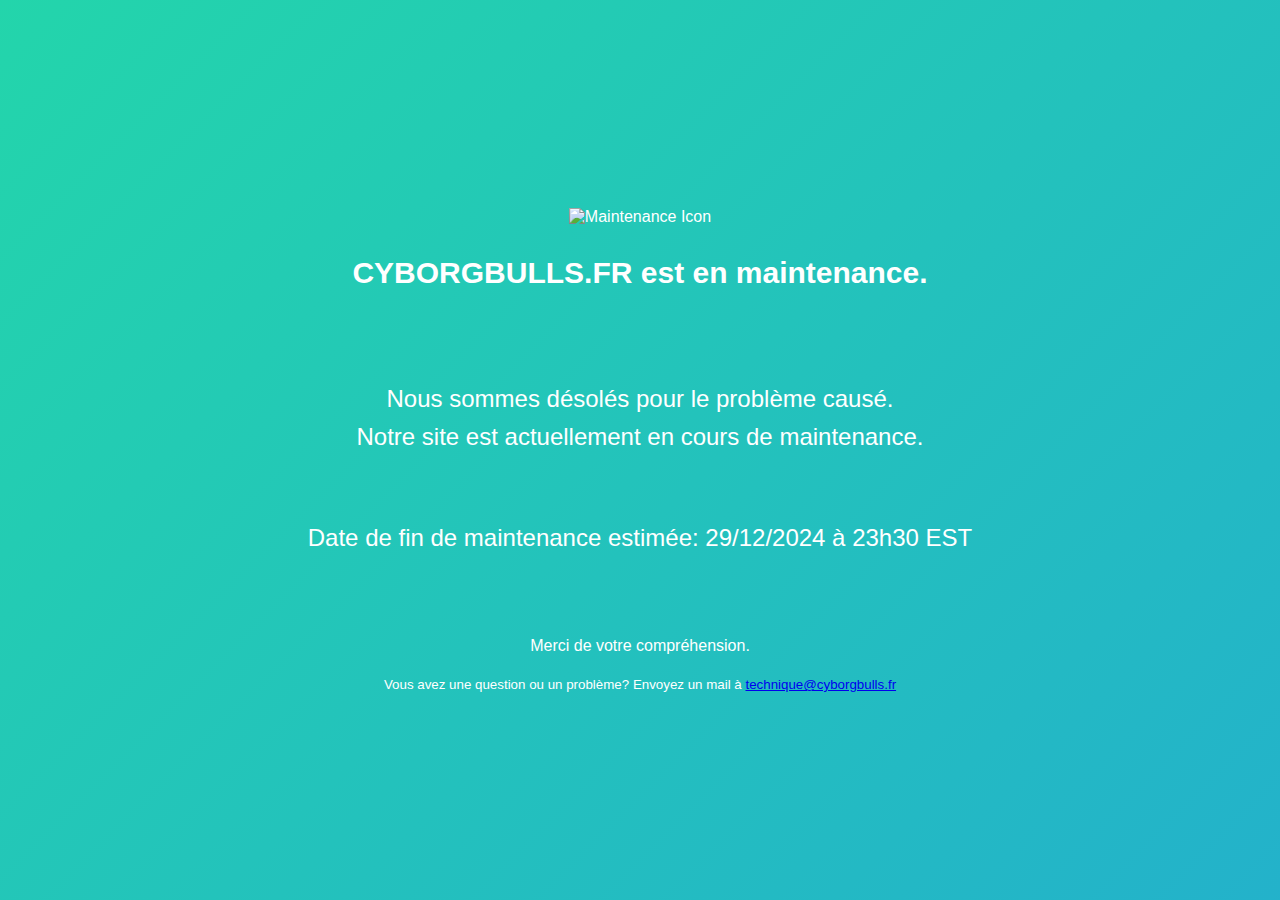
==== index.html @ f95fef6c "Updating" ====
<!DOCTYPE html>
<html lang="en">
<head>
  <meta charset="UTF-8">
  <meta name="viewport" content="width=device-width, initial-scale=1.0">
  <title>MAINTENANCE EN COURS</title>
  <style>
    html { 
      width: 100%; 
      height: 100%; 
    }
    body { 
      text-align: center; 
      margin: 0; 
      padding: 0; 
      height: 100%; 
      color: #fff; 
      font-family: sans-serif;
      background: linear-gradient(-45deg, #EE7752, #E73C7E, #23A6D5, #23D5AB);
      background-size: 400% 400%;
      -webkit-animation: Gradient 15s ease infinite;
      -moz-animation: Gradient 15s ease infinite;
      animation: Gradient 15s ease infinite;
    }
    .vh { 
      height: 100%; 
      align-items: center; 
      display: flex; 
    }
    .vh > div { 
      width: 100%; 
      text-align: center; 
      vertical-align: middle; 
    }
    img { 
      max-width: 100%; 
    }
    .wrap {
      text-align: center;
    }
    .wrap h1 {
      font-size: 30px;
      font-weight: 700;
      margin: 0 0 90px;
    }
    .wrap h2 {
      font-size: 24px;
      font-weight: 400;
      line-height: 1.6;
      margin: 0 0 80px;
    }
    .icon {
      margin: 0 auto 30px;
      width: 80px;
      height: 80px;
    }
    @-webkit-keyframes Gradient {
      0% {background-position: 0% 50%}
      50% {background-position: 100% 50%}
      100% {background-position: 0% 50%}
    }
    @-moz-keyframes Gradient {
      0% {background-position: 0% 50%}
      50% {background-position: 100% 50%}
      100% {background-position: 0% 50%}
    }
    @keyframes Gradient {
      0% {background-position: 0% 50%}
      50% {background-position: 100% 50%}
      100% {background-position: 0% 50%}
    }
  </style>
</head>
<body>
  <div class="vh">
    <div>
      <div class="wrap">
        <!-- Icon -->
        <img class="icon" src="https://upload.wikimedia.org/wikipedia/commons/a/a5/Emoji_u26a0.svg" alt="Maintenance Icon">
        
        <!-- Content -->
        <h1>CYBORGBULLS.FR est en maintenance.</h1>
        <h2>
          <p>Nous sommes désolés pour le problème causé.<br>Notre site est actuellement en cours de maintenance.<br><br></p>
          <p>Date de fin de maintenance estimée: 29/12/2024 à 23h30 EST</p>
        </h2>
        <p>Merci de votre compréhension.</p>
        <sub>Vous avez une question ou un problème? Envoyez un mail à <a href="mailto:technique@cyborgbulls.fr">technique@cyborgbulls.fr</a></sub>
      </div>
    </div>
  </div>
</body>
</html>
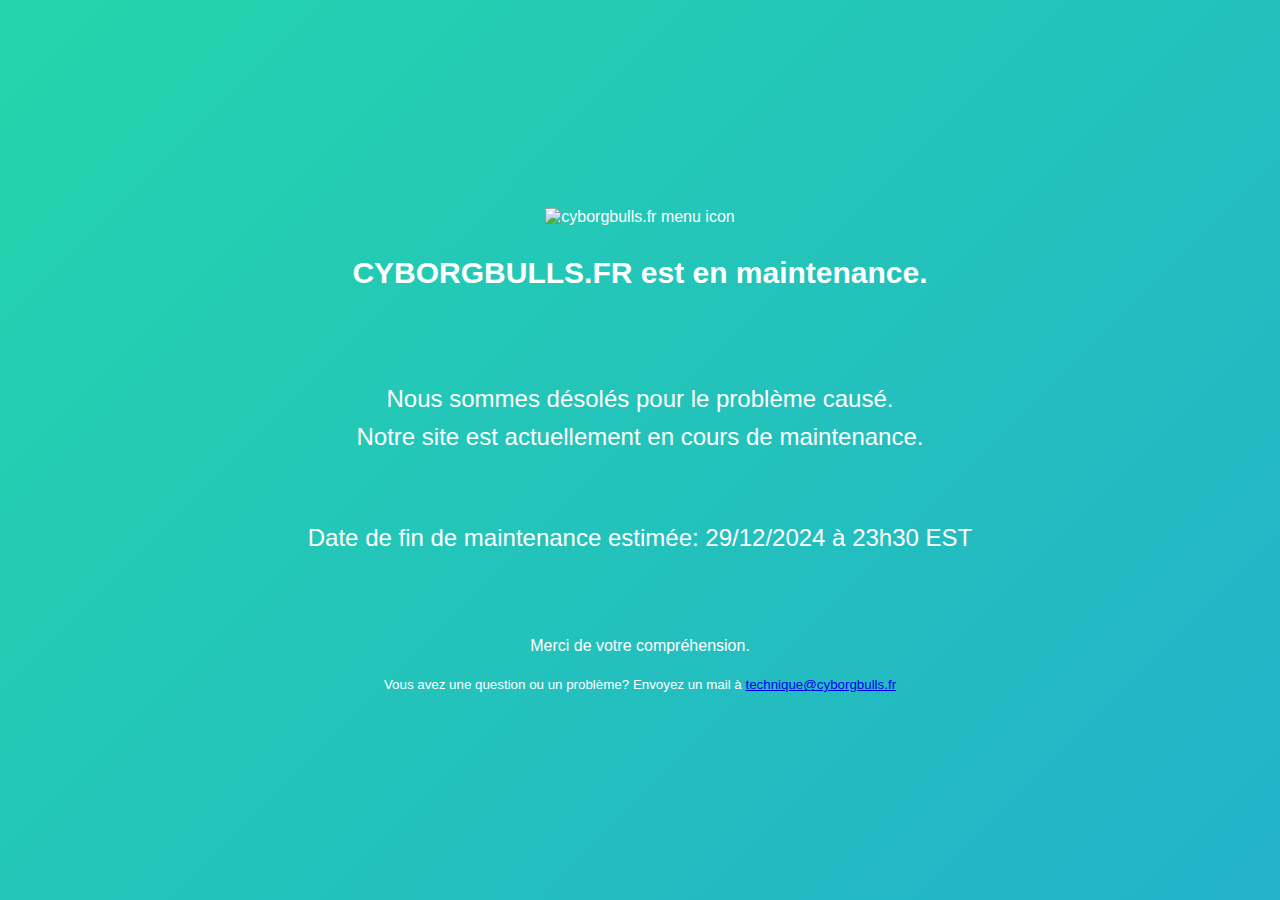
==== commit a85f4958: "adding icon" ====
--- a/index.html
+++ b/index.html
@@ -76,7 +76,7 @@
     <div>
       <div class="wrap">
         <!-- Icon -->
-        <img class="icon" src="https://upload.wikimedia.org/wikipedia/commons/a/a5/Emoji_u26a0.svg" alt="Maintenance Icon">
+        <img class="icon" src="https://i0.wp.com/cyborgbulls.fr/wp-content/uploads/2024/01/logoBtransparent.png?resize=63%2C78&ssl=1" alt="cyborgbulls.fr menu icon">
         
         <!-- Content -->
         <h1>CYBORGBULLS.FR est en maintenance.</h1>
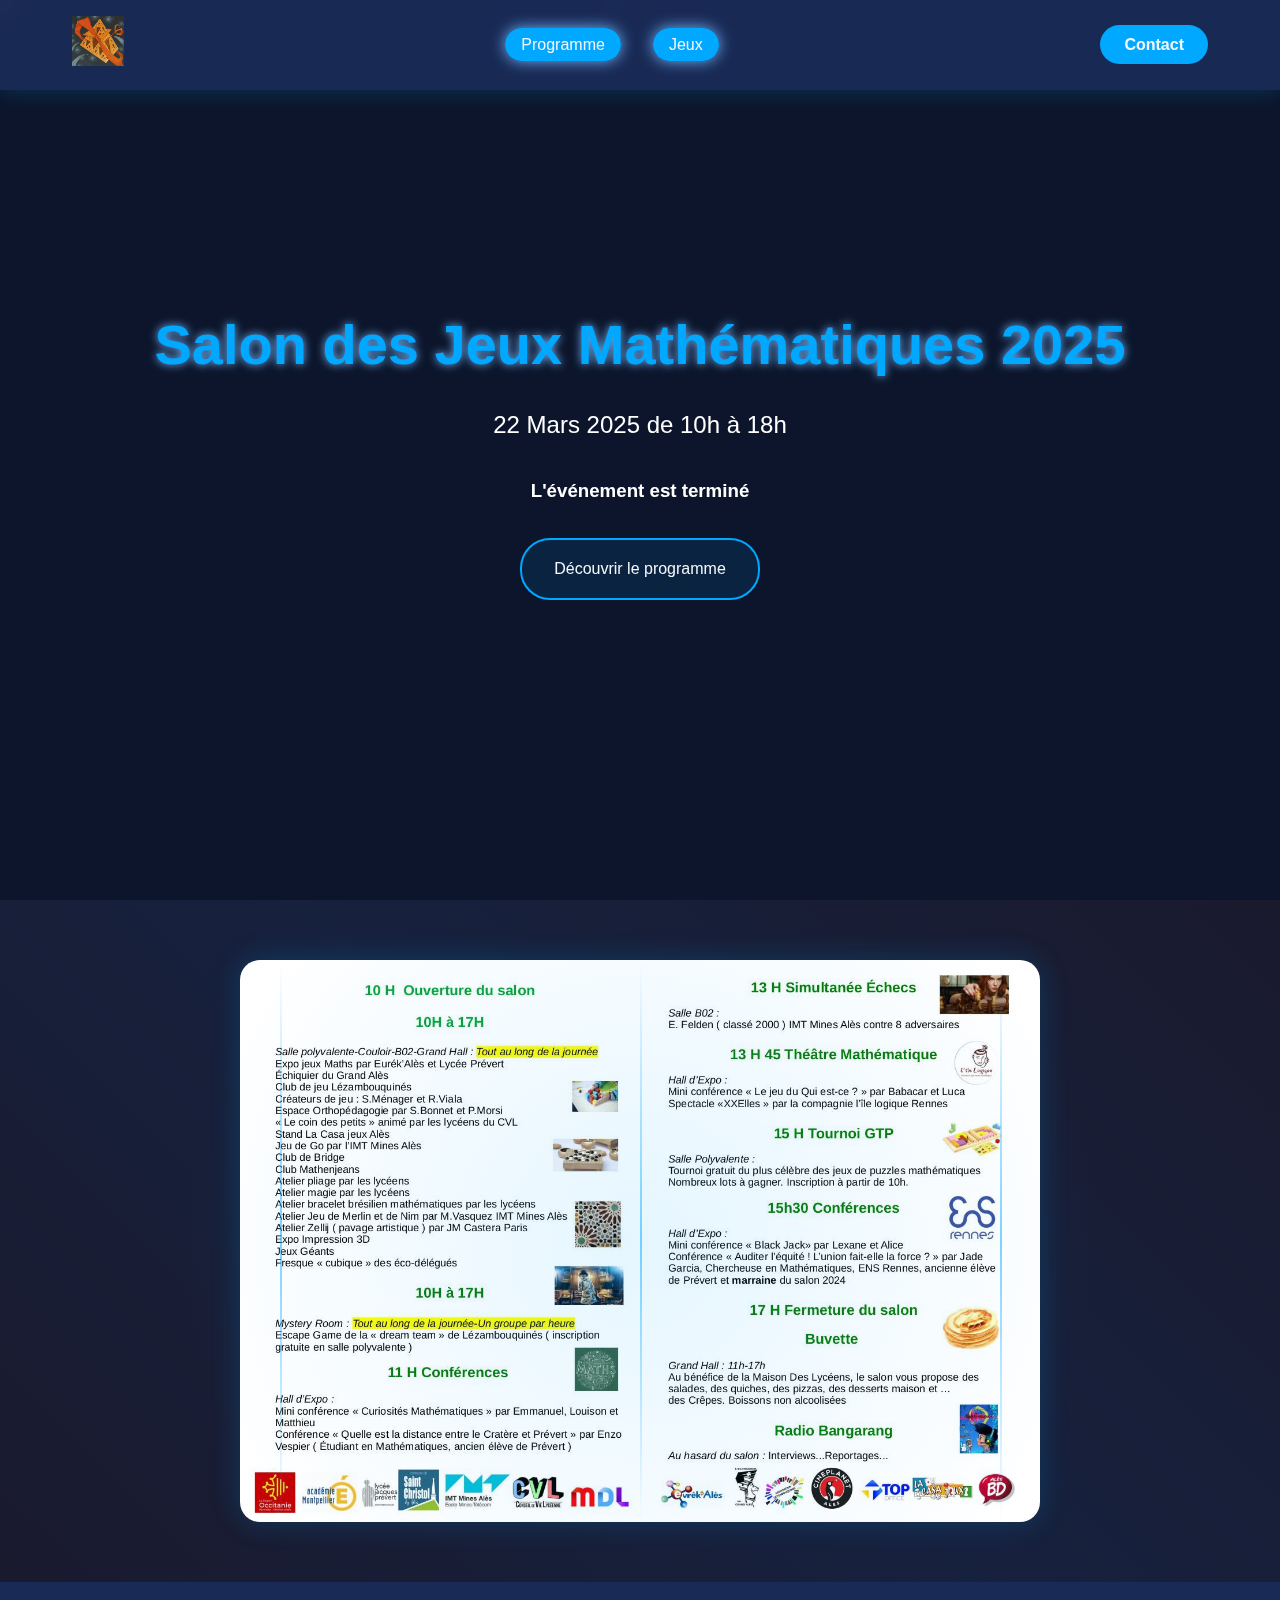
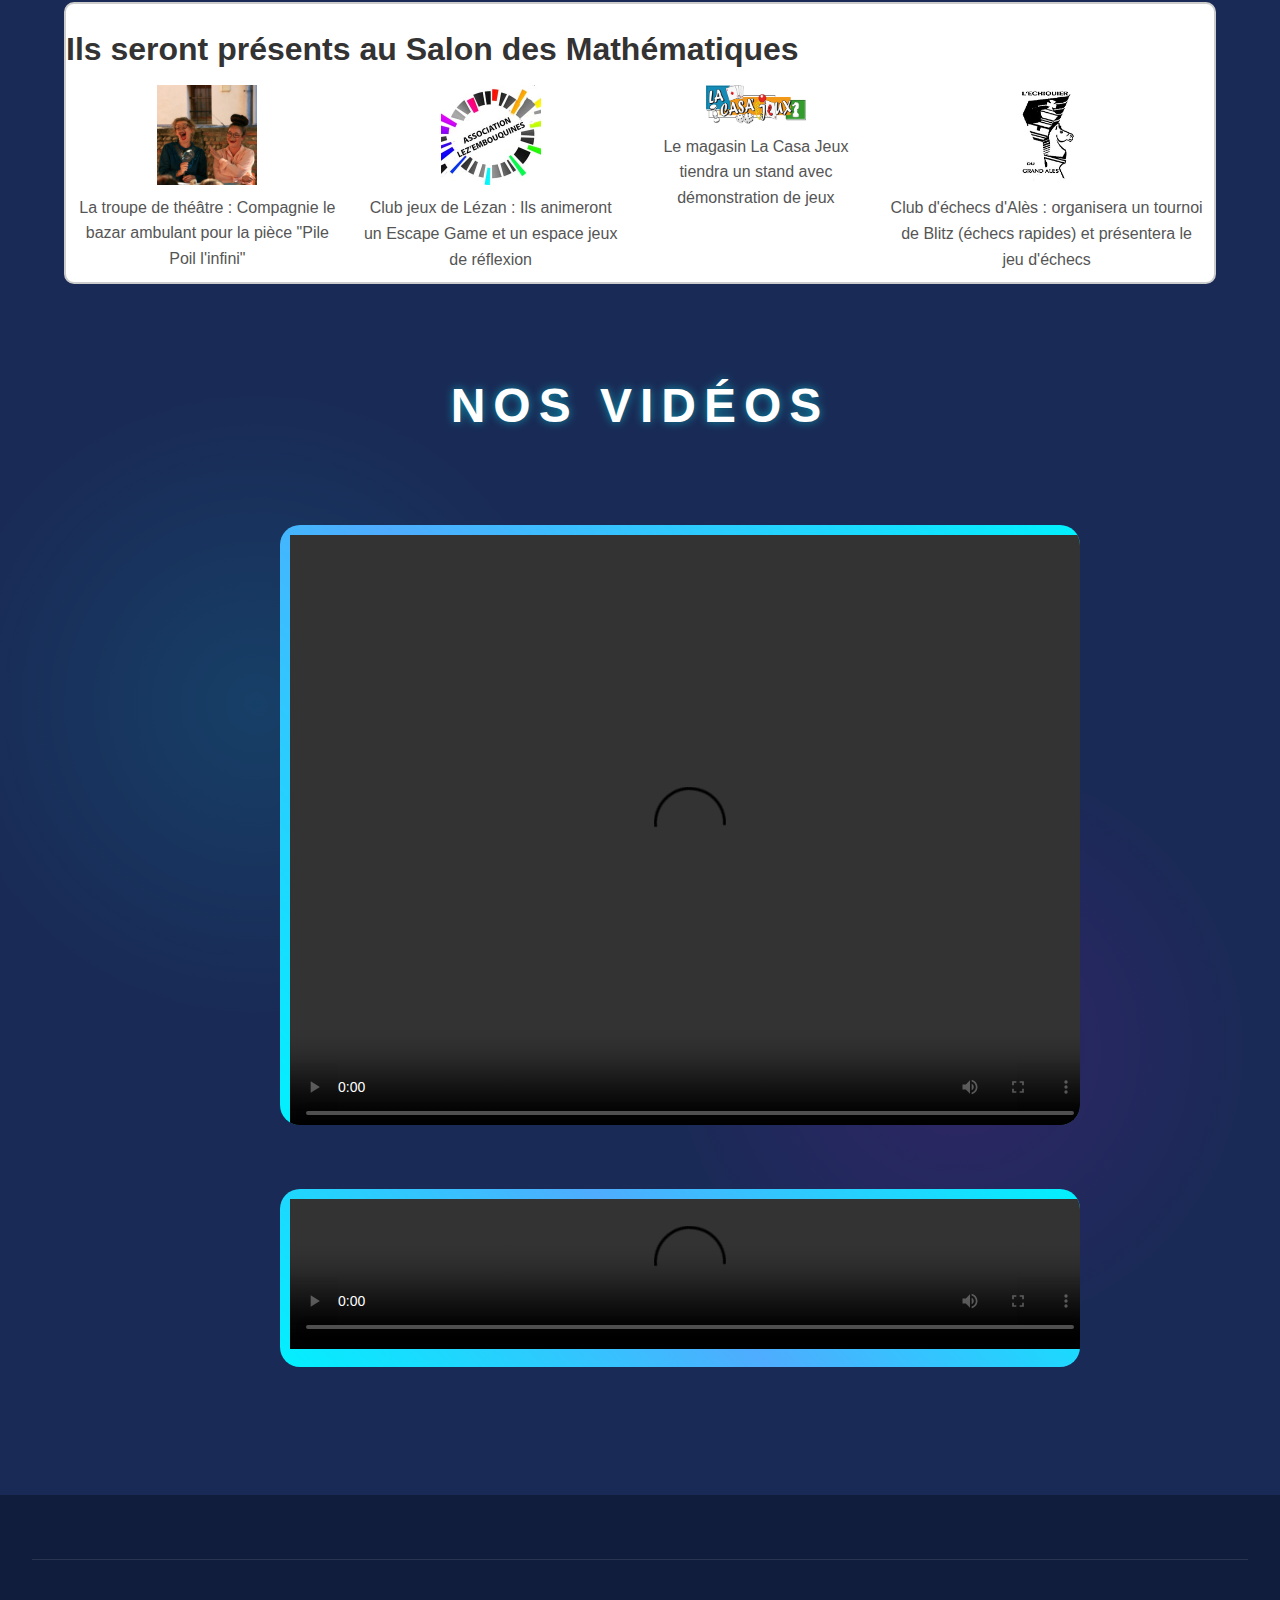
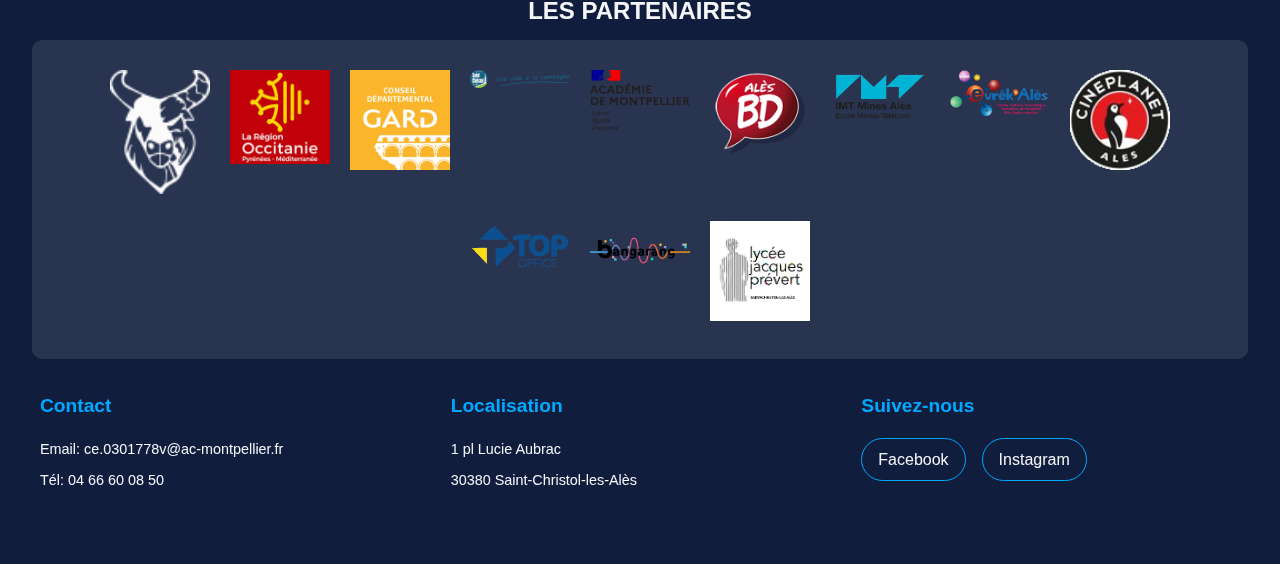
==== commit 43fa273f: "Deploying website" ====
--- a/index.html
+++ b/index.html
@@ -1,93 +1,190 @@
 <!DOCTYPE html>
-<html lang="en">
+<html lang="fr">
 <head>
-  <meta charset="UTF-8">
-  <meta name="viewport" content="width=device-width, initial-scale=1.0">
-  <title>MAINTENANCE EN COURS</title>
-  <style>
-    html { 
-      width: 100%; 
-      height: 100%; 
-    }
-    body { 
-      text-align: center; 
-      margin: 0; 
-      padding: 0; 
-      height: 100%; 
-      color: #fff; 
-      font-family: sans-serif;
-      background: linear-gradient(-45deg, #EE7752, #E73C7E, #23A6D5, #23D5AB);
-      background-size: 400% 400%;
-      -webkit-animation: Gradient 15s ease infinite;
-      -moz-animation: Gradient 15s ease infinite;
-      animation: Gradient 15s ease infinite;
-    }
-    .vh { 
-      height: 100%; 
-      align-items: center; 
-      display: flex; 
-    }
-    .vh > div { 
-      width: 100%; 
-      text-align: center; 
-      vertical-align: middle; 
-    }
-    img { 
-      max-width: 100%; 
-    }
-    .wrap {
-      text-align: center;
-    }
-    .wrap h1 {
-      font-size: 30px;
-      font-weight: 700;
-      margin: 0 0 90px;
-    }
-    .wrap h2 {
-      font-size: 24px;
-      font-weight: 400;
-      line-height: 1.6;
-      margin: 0 0 80px;
-    }
-    .icon {
-      margin: 0 auto 30px;
-      width: 80px;
-      height: 80px;
-    }
-    @-webkit-keyframes Gradient {
-      0% {background-position: 0% 50%}
-      50% {background-position: 100% 50%}
-      100% {background-position: 0% 50%}
-    }
-    @-moz-keyframes Gradient {
-      0% {background-position: 0% 50%}
-      50% {background-position: 100% 50%}
-      100% {background-position: 0% 50%}
-    }
-    @keyframes Gradient {
-      0% {background-position: 0% 50%}
-      50% {background-position: 100% 50%}
-      100% {background-position: 0% 50%}
-    }
-  </style>
+    <meta charset="UTF-8">
+    <meta name="viewport" content="width=device-width, initial-scale=1.0">
+    <title>Salon des Jeux Mathématiques 2025</title>
+    <link rel="stylesheet" href="styles.css">
+    <link rel="stylesheet" href="video-styles.css">
+    <script src="script.js" defer></script>
+    <script src="video-script.js" defer></script>
+    <script src="countdown.js" defer></script>
 </head>
 <body>
-  <div class="vh">
-    <div>
-      <div class="wrap">
-        <!-- Icon -->
-        <img class="icon" src="https://i0.wp.com/cyborgbulls.fr/wp-content/uploads/2024/01/logoBtransparent.png?resize=63%2C78&ssl=1" alt="cyborgbulls.fr menu icon">
+    <nav class="nav-menu">
+        <div class="nav-container">
+            <div class="nav-left">
+                <div class="logo">
+                    <img src="logo_salon.jpeg" alt="Logo du salon">
+                </div>
+            </div>
+            <div class="nav-center">
+                <ul class="nav-links">
+                    <li><a href="#" class="active">Programme</a></li>
+                    <li><a href="jeux.html" class="active">Jeux</a></li>
+                </ul>
+            </div>
+            <div class="nav-right">
+                <a href="#contact" class="contact-btn">Contact</a>
+            </div>
+        </div>
+    </nav>
+
+    <header class="hero">
+        <div class="hero-overlay"></div>
+        <img src="copie_affiche.jpg" alt="Affiche du salon" class="hero-image">
+        <div class="hero-content">
+            <h1>Salon des Jeux Mathématiques 2025</h1>
+            <p>22 Mars 2025 de 10h à 18h</p>
+            <div id="countdown" class="countdown">
+                <div class="countdown-item">
+                    <span id="days">00</span>
+                    <span class="label">Jours</span>
+                </div>
+                <div class="countdown-item">
+                    <span id="hours">00</span>
+                    <span class="label">Heures</span>
+                </div>
+                <div class="countdown-item">
+                    <span id="minutes">00</span>
+                    <span class="label">Minutes</span>
+                </div>
+                <div class="countdown-item">
+                    <span id="seconds">00</span>
+                    <span class="label">Secondes</span>
+                </div>
+            </div>
+            <div class="cta-buttons">
+                <a href="#program" class="cta-button">Découvrir le programme</a>
+            </div>
+        </div>
+    </header>
+
+    <main>
+        <section id="program" class="program-section">
+            <div class="program-container">
+                <div class="glow-effect"></div>
+                <img src="copie_programme.jpg" alt="Programme du salon des jeux mathématiques" class="program-image">
+                <div class="glow-lines">
+                    <div class="glow-line"></div>
+                    <div class="glow-line"></div>
+                    <div class="glow-line"></div>
+                </div>
+            </div>
+        </section>
         
-        <!-- Content -->
-        <h1>CYBORGBULLS.FR est en maintenance.</h1>
-        <h2>
-          <p>Nous sommes désolés pour le problème causé.<br>Notre site est actuellement en cours de maintenance.<br><br></p>
-          <p>Date de fin de maintenance estimée: 29/12/2024 à 23h30 EST</p>
-        </h2>
-        <p>Merci de votre compréhension.</p>
-        <sub>Vous avez une question ou un problème? Envoyez un mail à <a href="mailto:technique@cyborgbulls.fr">technique@cyborgbulls.fr</a></sub>
-      </div>
+        <section id="partners" class="carousel">
+            <h1 class="title">Ils seront présents au Salon des Mathématiques</h1>
+            <div class="carousel-container">
+                <div class="carousel-track">
+                    <div class="carousel-item">
+                        <a href="https://cielebazarambulant.wordpress.com/" target="_blank">
+                            <img src="logos/jeu en colabe/theatre.webp" alt="Compagnie le bazar ambulant">
+                        </a>
+                        <p>La troupe de théâtre : Compagnie le bazar ambulant pour la pièce "Pile Poil l'infini"</p>
+                    </div>
+                    <div class="carousel-item">
+                        <a href="https://www.facebook.com/lezembouquines/" target="_blank">
+                            <img src="logos/jeu en colabe/lezan.jpg" alt="Club jeux de Lézan">
+                        </a>
+                        <p>Club jeux de Lézan : Ils animeront un Escape Game et un espace jeux de réflexion</p>
+                    </div>
+                    <div class="carousel-item">
+                        <a href="https://www.lacasajeux.fr/" target="_blank">
+                            <img src="logos/jeu en colabe/casa.png" alt="La Casa Jeux">
+                        </a>
+                        <p>Le magasin La Casa Jeux tiendra un stand avec démonstration de jeux</p>
+                    </div>
+                    <div class="carousel-item">
+                        <a href="https://echiquiergrandales.sportsregions.fr/" target="_blank">
+                            <img src="logos/jeu en colabe/echec.jpg" alt="Club d'échecs d'Alès">
+                        </a>
+                        <p>Club d'échecs d'Alès : organisera un tournoi de Blitz (échecs rapides) et présentera le jeu d'échecs</p>
+                    </div>
+                </div>
+            </div>
+        </section>
+        
+        <section id="videos" class="videos-section">
+            <h2 class="section-title">Nos Vidéos</h2>
+            <div class="video-container">
+                <div class="video-wrapper">
+                    <video controls class="video-player" preload="metadata">
+                        <source src="vidéos/v1.mp4" type="video/mp4">
+                        Votre navigateur ne supporte pas la lecture de vidéos.
+                    </video>
+                </div>
+                <div class="video-wrapper">
+                    <video controls class="video-player" preload="metadata">
+                        <source src="vidéos/v2.mp4" type="video/mp4">
+                        Votre navigateur ne supporte pas la lecture de vidéos.
+                    </video>
+                </div>
+            </div>
+        </section>
+
+<footer id="contact" class="footer">
+    <div class="footer-bottom">
+        <h2>LES PARTENAIRES</h2>
     </div>
-  </div>
+    <div class="logo-container">
+        <a href="https://cyborgbulls.fr" target="_blank">
+            <img src="/logos/logoBtransparent.webp" alt="CyborgBulls">
+        </a>
+        <a href="https://www.laregion.fr/" target="_blank">
+            <img src="logos/occitanie.png" alt="La Région">
+        </a>
+        <a href="https://www.gard.fr/" target="_blank">
+            <img src="logos/le gard.jpg" alt="Le Département">
+        </a>
+        <a href="https://www.saintchristollezales.fr/" target="_blank">
+            <img src="logos/saint christole.png" alt="Municipalité de St Christol">
+        </a>
+        <a href="https://www.ac-montpellier.fr/" target="_blank">
+            <img src="logos/logo académie montpeliet.svg" alt="Académie Montpellier">
+        </a>
+        <a href="https://www.canalbd.net/ales-bd/" target="_blank">
+            <img src="logos/ales bd.avif" alt="Alès BD">
+        </a>
+        <a href="https://www.imt-mines-ales.fr/" target="_blank">
+            <img src="logos/imt_mine.png" alt="IMT Mines Alès">
+        </a>
+        <a href="https://www.eurekales.fr/" target="_blank">
+            <img src="logos/eurek_ales.png" alt="Eurék'Alès">
+        </a>
+        <a href="https://cineplanet.fr/" target="_blank">
+            <img src="logos/cinéplanet.png" alt="Cinéplanet Alès">
+        </a>
+        <a href="https://www.top-office.com/top-office-ales_29_magasin.html" target="_blank">
+            <img src="logos/top_office.png" alt="Top office Alès">
+        </a>
+        <a href="https://www.radio-bangarang.fr/" target="_blank">
+            <img src="logos/bangarang.png" alt="Radio Bangarang">
+        </a>
+        <a href="https://jacques-prevert.mon-ent-occitanie.fr/" target="_blank">
+            <img src="logos/logo jaque prévert.png" alt="Lycée Jacques Prévert">
+        </a>
+    </div>
+    <div class="footer-content">
+        <div class="footer-section">
+            <h3>Contact</h3>
+            <p>Email: ce.0301778v@ac-montpellier.fr </p>
+            <p>Tél: 04 66 60 08 50</p>
+        </div>
+        <div class="footer-section">
+            <h3>Localisation</h3>
+            <p>1 pl Lucie Aubrac</p>
+            <p>30380 Saint-Christol-les-Alès</p>
+        </div>
+        <div class="footer-section">
+            <h3>Suivez-nous</h3>
+            <div class="social-links">
+                <a href="https://www.facebook.com/lyceejacquesprevert30" class="social-link">Facebook</a>
+                <a href="https://www.instagram.com/lyceeprevert?utm_source=ig_web_button_share_sheet&igsh=ZDNlZDc0MzIxNw==" class="social-link">Instagram</a>
+            </div>
+        </div>
+    </div>
+</footer>
+    </main>
 </body>
 </html>
--- a/styles.css
+++ b/styles.css
@@ -0,0 +1,1289 @@
+:root {
+    --primary-color: #00a8ff;
+    --secondary-color: #0097e6;
+    --background-dark: #192a56;
+    --text-light: #f5f6fa;
+    --glow-color: #74b9ff;
+    --transition: all 0.3s ease;
+    --primary-color-rgb: 0, 168, 255;
+    --accent-color: #ff69b4;
+}
+
+* {
+    margin: 0;
+    padding: 0;
+    box-sizing: border-box;
+}
+
+body {
+    font-family: 'Segoe UI', Tahoma, Geneva, Verdana, sans-serif;
+    background: var(--background-dark);
+    color: var(--text-light);
+    line-height: 1.6;
+}
+
+/* Navigation */
+.nav-menu {
+    position: fixed;
+    top: 0;
+    width: 100%;
+    background: rgba(25, 42, 86, 0.95);
+    backdrop-filter: blur(10px);
+    z-index: 1000;
+    padding: 1rem 0;
+    box-shadow: 0 2px 20px rgba(0, 168, 255, 0.2);
+}
+
+.nav-container {
+    max-width: 1200px;
+    margin: 0 auto;
+    display: flex;
+    justify-content: space-between;
+    align-items: center;
+    padding: 0 2rem;
+}
+
+.logo img {
+    height: 50px;
+    transition: var(--transition);
+}
+
+.logo img:hover {
+    transform: scale(1.05);
+}
+
+.nav-links {
+    display: flex;
+    gap: 2rem;
+    list-style: none;
+}
+
+.nav-links a {
+    color: var(--text-light);
+    text-decoration: none;
+    font-weight: 500;
+    padding: 0.5rem 1rem;
+    border-radius: 25px;
+    transition: var(--transition);
+}
+
+.nav-links a:hover, .nav-links a.active {
+    background: var(--primary-color);
+    box-shadow: 0 0 15px var(--glow-color);
+}
+
+.contact-btn {
+    background: var(--primary-color);
+    color: var(--text-light);
+    padding: 0.7rem 1.5rem;
+    border-radius: 25px;
+    text-decoration: none;
+    font-weight: 600;
+    transition: var(--transition);
+}
+
+.contact-btn:hover {
+    background: var(--secondary-color);
+    box-shadow: 0 0 20px var(--glow-color);
+    transform: translateY(-2px);
+}
+
+/* Hero Section */
+.hero {
+    position: relative;
+    height: 100vh;
+    min-height: 600px;
+    display: flex;
+    align-items: center;
+    justify-content: center;
+    text-align: center;
+    overflow: hidden;
+}
+
+.hero-overlay {
+    position: absolute;
+    top: 0;
+    left: 0;
+    width: 100%;
+    height: 100%;
+    background: rgba(0, 0, 0, 0.5);
+    backdrop-filter: blur(5px);
+}
+
+.hero-image {
+    position: absolute;
+    top: 0;
+    left: 0;
+    width: 100%;
+    height: 100%;
+    object-fit: cover;
+    z-index: -1;
+}
+
+.hero-content {
+    position: relative;
+    z-index: 2;
+    text-align: center;
+    color: white;
+}
+
+.hero h1 {
+    font-size: 3.5rem;
+    margin-bottom: 1rem;
+    color: var(--primary-color);
+    text-shadow: 0 0 10px var(--glow-color);
+}
+
+.hero p {
+    font-size: 1.5rem;
+    margin-bottom: 2rem;
+}
+
+.countdown {
+    display: flex;
+    justify-content: center;
+    gap: 2rem;
+    margin: 2rem 0;
+}
+
+.countdown-item {
+    display: flex;
+    flex-direction: column;
+    align-items: center;
+    background: rgba(0, 0, 0, 0.5);
+    padding: 1rem;
+    border-radius: 10px;
+    min-width: 100px;
+    backdrop-filter: blur(5px);
+    border: 1px solid rgba(255, 255, 255, 0.1);
+}
+
+.countdown-item span {
+    font-size: 2.5rem;
+    font-weight: bold;
+    color: var(--primary-color);
+    text-shadow: 0 0 10px var(--glow-color);
+}
+
+.countdown-item .label {
+    font-size: 1rem;
+    margin-top: 0.5rem;
+    color: white;
+    text-shadow: none;
+}
+
+.cta-buttons {
+    display: flex;
+    gap: 1rem;
+    justify-content: center;
+}
+
+.cta-button {
+    padding: 1rem 2rem;
+    border: 2px solid var(--primary-color);
+    border-radius: 30px;
+    color: var(--text-light);
+    text-decoration: none;
+    transition: all 0.3s ease;
+    background: rgba(0, 168, 255, 0.1);
+    backdrop-filter: blur(5px);
+}
+
+.cta-button:hover {
+    background: var(--primary-color);
+    box-shadow: 0 0 20px var(--glow-color);
+    transform: translateY(-3px);
+}
+
+/* Math Games Section */
+.math-games-section {
+    padding: 4rem 2rem;
+    background: rgba(26, 26, 46, 0.5);
+    margin-top: 3rem;
+}
+
+.section-title {
+    text-align: center;
+    color: var(--primary-color);
+    font-size: 2.5rem;
+    margin-bottom: 2rem;
+    text-shadow: 0 0 15px var(--glow-color);
+}
+
+.games-grid {
+    display: grid;
+    grid-template-columns: repeat(3, 1fr);
+    gap: 2rem;
+    max-width: 1200px;
+    margin: 0 auto;
+    padding: 0 20px;
+}
+
+.game-card {
+    background: rgba(25, 42, 86, 0.8);
+    border-radius: 15px;
+    padding: 2rem;
+    box-shadow: 0 0 20px rgba(0, 168, 255, 0.1);
+    transition: var(--transition);
+    border: 1px solid rgba(0, 168, 255, 0.1);
+    height: 100%;
+    display: flex;
+    flex-direction: column;
+}
+
+.game-card:hover {
+    transform: translateY(-5px);
+    box-shadow: 0 0 30px rgba(0, 168, 255, 0.2);
+}
+
+.game-card h3 {
+    color: var(--primary-color);
+    font-size: 1.8rem;
+    margin-bottom: 1.5rem;
+    text-align: center;
+}
+
+.game-content {
+    display: flex;
+    flex-direction: column;
+    gap: 1.5rem;
+    flex: 1;
+}
+
+.game-display {
+    background: rgba(0, 0, 0, 0.3);
+    padding: 1.5rem;
+    border-radius: 10px;
+    text-align: center;
+    display: flex;
+    flex-direction: column;
+    gap: 1rem;
+    flex: 1;
+}
+
+.question-display {
+    font-size: 1.5rem;
+    margin-bottom: 1rem;
+    min-height: 40px;
+    color: white;
+}
+
+.game-display input {
+    background: rgba(255, 255, 255, 0.1);
+    border: 1px solid var(--primary-color);
+    padding: 0.8rem;
+    border-radius: 5px;
+    color: var(--text-light);
+    font-size: 1.2rem;
+    width: 100%;
+    text-align: center;
+    margin-bottom: 1rem;
+    transition: var(--transition);
+}
+
+.game-display input:focus {
+    outline: none;
+    box-shadow: 0 0 10px var(--glow-color);
+}
+
+.score-display, .timer-display {
+    font-size: 1.2rem;
+    margin-top: 0.5rem;
+    color: white;
+}
+
+.game-button {
+    background: linear-gradient(45deg, var(--primary-color), #0077cc);
+    border: none;
+    color: white;
+    height: 22px;
+    min-width: 80px;
+    padding: 0 10px;
+    font-size: 0.8rem;
+    border-radius: 3px;
+    cursor: pointer;
+    text-transform: uppercase;
+    letter-spacing: 0.5px;
+    font-weight: bold;
+    box-shadow: 0 1px 3px rgba(0,0,0,0.3);
+    transition: all 0.2s ease;
+    margin: 0;
+}
+
+.game-button:hover {
+    background: linear-gradient(45deg, #0077cc, var(--primary-color));
+    transform: translateY(-1px);
+    box-shadow: 0 2px 4px rgba(0,0,0,0.4);
+}
+
+.game-button:active {
+    transform: translateY(0);
+    box-shadow: 0 1px 2px rgba(0,0,0,0.2);
+}
+
+.game-button:disabled {
+    background: #666;
+    cursor: not-allowed;
+    transform: none;
+    box-shadow: none;
+}
+
+.game-section {
+    background: linear-gradient(135deg, rgba(25, 25, 35, 0.9), rgba(40, 40, 60, 0.9));
+    border-radius: 8px;
+    padding: 15px;
+    margin: 15px 0;
+    position: relative;
+    min-height: 200px;
+    box-shadow: 0 4px 6px rgba(0, 0, 0, 0.2);
+    border: 1px solid rgba(255, 255, 255, 0.1);
+    display: flex;
+    flex-direction: column;
+}
+
+.game-section h2 {
+    color: #fff;
+    font-size: 1.2rem;
+    margin: 0 0 15px 0;
+    text-transform: uppercase;
+    letter-spacing: 1px;
+    text-shadow: 0 2px 4px rgba(0, 0, 0, 0.3);
+}
+
+.game-footer {
+    margin-top: auto;
+    padding-top: 15px;
+    border-top: 1px solid rgba(255, 255, 255, 0.1);
+    display: flex;
+    justify-content: space-between;
+    align-items: center;
+}
+
+.game-info {
+    display: flex;
+    gap: 10px;
+}
+
+.timer, .score {
+    font-size: 0.9rem;
+    color: #fff;
+    background: linear-gradient(135deg, #ff69b4, #ff1493);
+    padding: 5px 10px;
+    border-radius: 4px;
+    box-shadow: 0 2px 4px rgba(0, 0, 0, 0.2);
+}
+
+.game-controls {
+    display: flex;
+    gap: 10px;
+}
+
+.game-button {
+    background: linear-gradient(135deg, #0077cc, #00a0ff);
+    border: none;
+    color: white;
+    height: 35px;
+    min-width: 100px;
+    padding: 0 20px;
+    font-size: 0.9rem;
+    border-radius: 5px;
+    cursor: pointer;
+    text-transform: uppercase;
+    letter-spacing: 1px;
+    font-weight: bold;
+    transition: all 0.3s ease;
+    box-shadow: 0 2px 4px rgba(0, 0, 0, 0.2);
+}
+
+.game-button:hover {
+    transform: translateY(-2px);
+    box-shadow: 0 4px 8px rgba(0, 0, 0, 0.3);
+    background: linear-gradient(135deg, #00a0ff, #0077cc);
+}
+
+.question-area {
+    text-align: center;
+    min-height: 60px;
+    margin: 15px 0;
+    font-size: 1.8rem;
+    color: white;
+    background: rgba(0, 0, 0, 0.3);
+    border-radius: 6px;
+    padding: 15px;
+    display: flex;
+    align-items: center;
+    justify-content: center;
+    flex-grow: 1;
+    font-weight: bold;
+    text-shadow: 0 2px 4px rgba(0, 0, 0, 0.3);
+}
+
+.answer-area {
+    display: flex;
+    justify-content: center;
+    align-items: center;
+    padding: 15px 0;
+}
+
+.game-input {
+    background: rgba(255, 255, 255, 0.1);
+    border: 2px solid rgba(255, 255, 255, 0.2);
+    color: white;
+    height: 45px;
+    width: 140px;
+    font-size: 1.6rem;
+    text-align: center;
+    border-radius: 5px;
+    padding: 0 10px;
+    transition: all 0.3s ease;
+    font-weight: bold;
+}
+
+.game-input:focus {
+    outline: none;
+    border-color: #0077cc;
+    background: rgba(255, 255, 255, 0.15);
+    box-shadow: 0 0 10px rgba(0, 119, 204, 0.3);
+}
+
+/* Message initial */
+.question-area:empty::before {
+    content: 'Appuyez sur Démarrer';
+    color: rgba(255, 255, 255, 0.7);
+    font-size: 1.4rem;
+    font-style: italic;
+}
+
+/* Ajustements spécifiques pour la géométrie */
+#geometry-section {
+    min-height: 400px;
+}
+
+#geometry-canvas {
+    margin: 15px auto;
+    height: 250px;
+    display: block;
+    background: rgba(0, 0, 0, 0.2);
+    border-radius: 6px;
+}
+
+.game-instructions {
+    padding: 4rem 2rem;
+    background: rgba(26, 26, 46, 0.3);
+}
+
+.instructions-grid {
+    display: grid;
+    grid-template-columns: repeat(auto-fit, minmax(300px, 1fr));
+    gap: 2rem;
+    max-width: 1200px;
+    margin: 0 auto;
+}
+
+.instruction-card {
+    background: rgba(25, 42, 86, 0.6);
+    border-radius: 15px;
+    padding: 2rem;
+    box-shadow: 0 0 20px rgba(0, 168, 255, 0.1);
+    transition: var(--transition);
+    border: 1px solid rgba(0, 168, 255, 0.1);
+}
+
+.instruction-card h3 {
+    color: var(--primary-color);
+    font-size: 1.5rem;
+    margin-bottom: 1rem;
+    text-align: center;
+}
+
+.instruction-card p {
+    color: var(--text-light);
+    line-height: 1.6;
+    text-align: center;
+}
+
+.game-instructions h2.section-title {
+    text-align: center;
+    color: white;
+    margin-bottom: 30px;
+    font-size: 2em;
+    text-shadow: 0 2px 4px rgba(0, 0, 0, 0.2);
+}
+
+.games-page {
+    min-height: 100vh;
+    background: linear-gradient(45deg, #1a1a2e, #16213e);
+    padding-bottom: 2rem;
+}
+
+/* Activities Section */
+.activities {
+    padding: 4rem 2rem;
+    text-align: center;
+    max-width: 1200px;
+    margin: 0 auto;
+}
+
+.activities-grid {
+    display: grid;
+    grid-template-columns: repeat(auto-fit, minmax(300px, 1fr));
+    gap: 2rem;
+    margin-top: 3rem;
+    justify-items: center;
+    align-items: center;
+}
+
+.activity-card {
+    background: rgba(255, 255, 255, 0.1);
+    border-radius: 15px;
+    padding: 2rem;
+    backdrop-filter: blur(10px);
+    width: 100%;
+    max-width: 350px;
+    margin: 0 auto;
+    transition: transform 0.3s ease;
+    box-shadow: 0 0 20px rgba(0, 168, 255, 0.2);
+}
+
+.activity-card:hover {
+    transform: translateY(-10px);
+    box-shadow: 0 0 30px rgba(0, 168, 255, 0.3);
+}
+
+.activity-icon {
+    font-size: 2rem;
+    color: var(--primary-color);
+    margin-bottom: 1rem;
+}
+
+.activity-card h3 {
+    margin-bottom: 1rem;
+    color: var(--primary-color);
+}
+
+.activity-card ul {
+    list-style-position: inside;
+}
+
+/* Program Section */
+.program-section {
+    padding: 60px 20px;
+    background: linear-gradient(45deg, #1a1a2e, #16213e, #1a1a2e);
+    position: relative;
+    overflow: hidden;
+}
+
+.program-container {
+    max-width: 1200px;
+    margin: 0 auto;
+    position: relative;
+    z-index: 2;
+}
+
+.program-image {
+    width: 100%;
+    max-width: 800px;
+    height: auto;
+    display: block;
+    margin: 0 auto;
+    border-radius: 20px;
+    box-shadow: 0 0 30px rgba(0, 168, 255, 0.2);
+    transition: all 0.3s ease;
+}
+
+.program-image:hover {
+    transform: scale(1.02);
+    box-shadow: 0 0 40px rgba(0, 168, 255, 0.4);
+}
+
+.glow-effect {
+    position: absolute;
+    top: 50%;
+    left: 50%;
+    transform: translate(-50%, -50%);
+    width: 100%;
+    height: 100%;
+    background: radial-gradient(circle at center, rgba(0, 168, 255, 0.1) 0%, transparent 70%);
+    pointer-events: none;
+}
+
+.glow-lines {
+    position: absolute;
+    top: 0;
+    left: 0;
+    width: 100%;
+    height: 100%;
+    overflow: hidden;
+    pointer-events: none;
+}
+
+.glow-line {
+    position: absolute;
+    width: 2px;
+    height: 100%;
+    background: linear-gradient(to bottom, transparent, rgba(0, 168, 255, 0.5), transparent);
+    animation: glow-line-animation 8s infinite;
+}
+
+.glow-line:nth-child(1) { left: 20%; animation-delay: 0s; }
+.glow-line:nth-child(2) { left: 50%; animation-delay: 2s; }
+.glow-line:nth-child(3) { left: 80%; animation-delay: 4s; }
+
+@keyframes glow-line-animation {
+    0% {
+        transform: translateY(-100%);
+        opacity: 0;
+    }
+    50% {
+        opacity: 1;
+    }
+    100% {
+        transform: translateY(100%);
+        opacity: 0;
+    }
+}
+
+@media (max-width: 768px) {
+    .program-container {
+        padding: 20px;
+    }
+    
+    .program-image {
+        max-width: 95%;
+    }
+}
+
+/* Footer */
+.footer {
+    background: rgba(0, 0, 0, 0.3);
+    color: var(--text-light);
+    padding: 2rem;
+    margin-top: 3rem;
+    backdrop-filter: blur(10px);
+}
+
+.footer-content {
+    max-width: 1200px;
+    margin: 0 auto;
+    display: grid;
+    grid-template-columns: repeat(auto-fit, minmax(250px, 1fr));
+    gap: 2rem;
+    padding: 2rem 0;
+}
+
+.footer-section h3 {
+    color: var(--primary-color);
+    margin-bottom: 1rem;
+    font-size: 1.2rem;
+}
+
+.footer-section p {
+    margin-bottom: 0.5rem;
+    font-size: 0.9rem;
+}
+
+.social-links {
+    display: flex;
+    gap: 1rem;
+    margin-top: 1rem;
+}
+
+.social-link {
+    color: var(--text-light);
+    text-decoration: none;
+    padding: 0.5rem 1rem;
+    border: 1px solid var(--primary-color);
+    border-radius: 25px;
+    transition: var(--transition);
+}
+
+.social-link:hover {
+    background: var(--primary-color);
+    box-shadow: 0 0 15px var(--glow-color);
+}
+
+.footer-bottom {
+    text-align: center;
+    padding-top: 2rem;
+    margin-top: 2rem;
+    border-top: 1px solid rgba(255, 255, 255, 0.1);
+}
+
+/* Responsive Design */
+@media (max-width: 1200px) {
+    .nav-container {
+        padding: 0 1rem;
+    }
+}
+
+@media (max-width: 768px) {
+    .nav-container {
+        flex-direction: column;
+        gap: 1rem;
+    }
+
+    .nav-links {
+        flex-direction: column;
+        align-items: center;
+    }
+
+    .hero-content h1 {
+        font-size: 2.5rem;
+    }
+
+    .hero-content h2 {
+        font-size: 1.5rem;
+    }
+
+    .hero-buttons {
+        flex-direction: column;
+    }
+
+    .time-block {
+        flex-direction: column;
+        gap: 1rem;
+    }
+
+    .countdown {
+        gap: 1rem;
+    }
+    
+    .countdown-item {
+        min-width: 70px;
+        padding: 0.5rem;
+    }
+    
+    .countdown-item span {
+        font-size: 1.5rem;
+    }
+    
+    .countdown-item .label {
+        font-size: 0.8rem;
+    }
+
+    .footer-content {
+        grid-template-columns: 1fr;
+        text-align: center;
+    }
+
+    .social-links {
+        justify-content: center;
+    }
+}
+
+/* Animations */
+@keyframes glow {
+    0% { box-shadow: 0 0 5px var(--glow-color); }
+    50% { box-shadow: 0 0 20px var(--glow-color); }
+    100% { box-shadow: 0 0 5px var(--glow-color); }
+}
+
+.rules-container {
+    display: flex;
+    justify-content: center;
+    align-items: stretch;
+    margin: 20px auto;
+    max-width: 1200px;
+    gap: 30px;
+    padding: 0 20px;
+}
+
+.rule-card {
+    flex: 1;
+    background: linear-gradient(145deg, #00a8ff40, #00a8ff20);
+    border: 2px solid #00a8ff;
+    border-radius: 15px;
+    padding: 25px;
+    box-shadow: 0 4px 15px rgba(0, 168, 255, 0.2);
+    transition: transform 0.3s ease;
+    width: calc(33.33% - 20px);
+    display: flex;
+    flex-direction: column;
+}
+
+.rule-card:hover {
+    transform: translateY(-5px);
+}
+
+.rule-card h3 {
+    color: white;
+    text-align: center;
+    margin-bottom: 20px;
+    font-size: 1.5em;
+    text-shadow: 0 2px 4px rgba(0, 0, 0, 0.2);
+}
+
+.rule-card ul {
+    list-style: none;
+    padding: 0;
+    margin: 0;
+    flex-grow: 1;
+    display: flex;
+    flex-direction: column;
+    justify-content: flex-start;
+}
+
+.rule-card li {
+    margin: 10px 0;
+    color: white;
+    font-size: 1.1em;
+    line-height: 1.4;
+    text-align: left;
+    padding-left: 10px;
+}
+
+/* Puzzles Section */
+.puzzles-section {
+    padding: 4rem 2rem;
+    background: rgba(26, 26, 46, 0.5);
+}
+
+.puzzles-grid {
+    display: grid;
+    grid-template-columns: repeat(3, 1fr);
+    gap: 2rem;
+    max-width: 1200px;
+    margin: 0 auto;
+    padding: 0 20px;
+}
+
+.puzzle-card {
+    background: rgba(25, 42, 86, 0.8);
+    border-radius: 15px;
+    padding: 2rem;
+    box-shadow: 0 0 20px rgba(0, 168, 255, 0.1);
+    transition: var(--transition);
+    border: 1px solid rgba(0, 168, 255, 0.1);
+    display: flex;
+    flex-direction: column;
+    align-items: center;
+}
+
+.puzzle-card:hover {
+    transform: translateY(-5px);
+    box-shadow: 0 0 30px rgba(0, 168, 255, 0.2);
+}
+
+.puzzle-image {
+    width: 150px;
+    height: 150px;
+    border-radius: 50%;
+    overflow: hidden;
+    margin-bottom: 1.5rem;
+    border: 2px solid var(--primary-color);
+}
+
+.puzzle-image img {
+    width: 100%;
+    height: 100%;
+    object-fit: cover;
+}
+
+.puzzle-card h3 {
+    color: var(--primary-color);
+    font-size: 1.5rem;
+    margin-bottom: 1rem;
+    text-align: center;
+}
+
+.puzzle-content {
+    text-align: center;
+    color: white;
+}
+
+.puzzle-question {
+    font-size: 1.1rem;
+    margin-bottom: 1.5rem;
+    line-height: 1.6;
+}
+
+.hint-btn, .solution-btn {
+    background: var(--primary-color);
+    color: white;
+    border: none;
+    padding: 0.8rem 1.5rem;
+    border-radius: 25px;
+    margin: 0.5rem;
+    cursor: pointer;
+    transition: var(--transition);
+    font-size: 1rem;
+}
+
+.hint-btn:hover, .solution-btn:hover {
+    background: var(--secondary-color);
+    box-shadow: 0 0 15px var(--glow-color);
+    transform: translateY(-2px);
+}
+
+.hint-text, .solution-text {
+    background: rgba(0, 0, 0, 0.3);
+    padding: 1rem;
+    border-radius: 10px;
+    margin-top: 0.5rem;
+    font-size: 1rem;
+    color: #fff;
+}
+
+@media (max-width: 1024px) {
+    .puzzles-grid {
+        grid-template-columns: repeat(2, 1fr);
+    }
+}
+
+@media (max-width: 768px) {
+    .puzzles-grid {
+        grid-template-columns: 1fr;
+    }
+}
+
+/* Puzzle Section */
+.puzzle-section {
+    padding: 2rem;
+    background: linear-gradient(135deg, #1a1a2e 0%, #16213e 100%);
+    border-radius: 15px;
+    margin: 2rem auto;
+    max-width: 1200px;
+}
+
+.container {
+    margin: 20px auto;
+    max-width: 800px;
+}
+
+#start-button {
+    padding: 15px 30px;
+    font-size: 18px;
+    font-weight: bold;
+    background-color: #4caf50;
+    margin-bottom: 20px;
+}
+
+#start-button:hover {
+    background-color: #45a049;
+}
+
+.puzzle-container {
+    margin-top: 20px;
+}
+
+.puzzle-grid {
+    display: grid;
+    grid-template-columns: repeat(3, 100px);
+    gap: 5px;
+    justify-content: center;
+    align-items: center;
+    margin: 0 auto;
+    background: rgba(255, 255, 255, 0.1);
+    padding: 10px;
+    border-radius: 10px;
+}
+
+.puzzle-piece {
+    width: 100px;
+    height: 100px;
+    background-color: #f5f5f5;
+    border: 2px solid #444;
+    cursor: grab;
+    display: flex;
+    justify-content: center;
+    align-items: center;
+    transition: all 0.3s ease;
+    opacity: 0;
+    transform: scale(0.9);
+    background-size: cover;
+    background-position: center;
+}
+
+.puzzle-piece.active {
+    opacity: 1;
+    transform: scale(1);
+}
+
+.puzzle-piece:active {
+    cursor: grabbing;
+}
+
+.puzzle-controls {
+    display: flex;
+    gap: 1rem;
+    justify-content: center;
+    margin: 20px 0;
+    flex-wrap: wrap;
+}
+
+.game-button, .game-select {
+    padding: 10px 20px;
+    font-size: 16px;
+    border: none;
+    border-radius: 5px;
+    cursor: pointer;
+    transition: all 0.3s ease;
+}
+
+.game-button {
+    background-color: #2d4263;
+    color: white;
+}
+
+.game-button:hover {
+    background-color: #3c5a8f;
+    transform: translateY(-2px);
+}
+
+.game-select {
+    background: #1f2937;
+    color: white;
+}
+
+.puzzle-info {
+    display: flex;
+    gap: 2rem;
+    justify-content: center;
+    font-size: 1.2rem;
+    color: white;
+    margin-top: 20px;
+}
+
+.puzzle-info p {
+    margin: 0;
+}
+
+@media (max-width: 768px) {
+    .puzzle-grid {
+        grid-template-columns: repeat(3, 80px);
+    }
+
+    .puzzle-piece {
+        width: 80px;
+        height: 80px;
+    }
+
+    .puzzle-controls {
+        flex-direction: column;
+        align-items: center;
+    }
+}
+
+@media (max-width: 600px) {
+    .games-grid {
+        grid-template-columns: 1fr;
+    }
+}
+
+/* Styles pour le puzzle mathématique */
+.puzzle-section {
+    padding: 2rem;
+    background: linear-gradient(135deg, #1a1a2e 0%, #16213e 100%);
+    border-radius: 15px;
+    margin: 2rem auto;
+    max-width: 1200px;
+}
+
+.container {
+    margin: 20px auto;
+    max-width: 800px;
+}
+
+#start-button {
+    padding: 15px 30px;
+    font-size: 18px;
+    font-weight: bold;
+    background-color: #4caf50;
+    margin-bottom: 20px;
+}
+
+#start-button:hover {
+    background-color: #45a049;
+}
+
+.puzzle-container {
+    margin-top: 20px;
+}
+
+.puzzle-grid {
+    display: grid;
+    grid-template-columns: repeat(3, 100px);
+    gap: 5px;
+    justify-content: center;
+    align-items: center;
+    margin: 0 auto;
+    background: rgba(255, 255, 255, 0.1);
+    padding: 10px;
+    border-radius: 10px;
+}
+
+.puzzle-piece {
+    width: 100px;
+    height: 100px;
+    background-color: #f5f5f5;
+    border: 2px solid #444;
+    cursor: grab;
+    display: flex;
+    justify-content: center;
+    align-items: center;
+    transition: all 0.3s ease;
+    opacity: 0;
+    transform: scale(0.9);
+    background-size: cover;
+    background-position: center;
+}
+
+.puzzle-piece.active {
+    opacity: 1;
+    transform: scale(1);
+}
+
+.puzzle-piece:active {
+    cursor: grabbing;
+}
+
+.puzzle-controls {
+    display: flex;
+    gap: 1rem;
+    justify-content: center;
+    margin: 20px 0;
+    flex-wrap: wrap;
+}
+
+.game-button, .game-select {
+    padding: 10px 20px;
+    font-size: 16px;
+    border: none;
+    border-radius: 5px;
+    cursor: pointer;
+    transition: all 0.3s ease;
+}
+
+.game-button {
+    background-color: #2d4263;
+    color: white;
+}
+
+.game-button:hover {
+    background-color: #3c5a8f;
+    transform: translateY(-2px);
+}
+
+.game-select {
+    background: #1f2937;
+    color: white;
+}
+
+.puzzle-info {
+    display: flex;
+    gap: 2rem;
+    justify-content: center;
+    font-size: 1.2rem;
+    color: white;
+    margin-top: 20px;
+}
+
+.puzzle-info p {
+    margin: 0;
+}
+
+@media (max-width: 768px) {
+    .puzzle-grid {
+        grid-template-columns: repeat(3, 80px);
+    }
+
+    .puzzle-piece {
+        width: 80px;
+        height: 80px;
+    }
+
+    .puzzle-controls {
+        flex-direction: column;
+        align-items: center;
+    }
+}
+
+.logo-container {
+    display: flex; /* Use flexbox for layout */
+    flex-wrap: wrap; /* Allow logos to wrap to the next line */
+    justify-content: center; /* Center logos horizontally */
+    margin-top: 10px; /* Space above the logo container */
+}
+
+.logo-container a {
+    flex: 1 0 21%; /* Allow four logos per line with some space */
+    margin: 10px; /* Space between logos */
+    display: inline-block; /* Allow for margin to work */
+    max-width: 100px; /* Limit logo size */
+}
+
+.logo-container img {
+    width: 100%; /* Make the image fill the container */
+    height: auto; /* Maintain aspect ratio */
+    transition: transform 0.3s; /* Smooth hover effect */
+}
+
+.logo-container img:hover {
+    transform: scale(1.1); /* Scale up on hover for effect */
+}.logo-container {
+    display: flex; /* Use flexbox for layout */
+    flex-wrap: wrap; /* Allow logos to wrap to the next line */
+    justify-content: center; /* Center logos horizontally */
+    margin-top: 10px; /* Space above the logo container */
+    background-color: rgba(255, 255, 255, 0.1); /* Semi-transparent white background */
+    padding: 20px; /* Padding around the logos */
+    border-radius: 10px; /* Rounded corners */
+}.logo-container a {
+    flex: 1 0 18%; /* Allow for 5 logos in the first row */
+    margin: 10px; /* Space between logos */
+    display: inline-block; /* Allow for margin to work */
+    max-width: 100px; /* Limit logo size */
+}
+
+@media (max-width: 800px) {
+    .logo-container a {
+        flex: 1 0 22%; /* Adjust for 4 logos in the second row on smaller screens */
+    }
+}
+
+
+.title {
+    align-items: center;
+    margin-top: 20px;
+    color: #333;
+}
+
+.carousel {
+    margin: 20px auto;
+    overflow: hidden;
+    width: 90%;
+    border: 2px solid #ccc;
+    border-radius: 10px;
+    background-color: white;
+}
+
+.carousel-container {
+    display: flex;
+    justify-content: center;
+    align-items: center;
+    overflow: hidden;
+    position: relative;
+}
+
+.carousel-track {
+    display: flex;
+    transition: transform 0.5s ease-in-out;
+}
+
+.carousel-item {
+    min-width: 200px;
+    margin: 10px;
+    text-align: center;
+}
+
+.carousel-item img {
+    max-width: 100px;
+    max-height: 100px;
+    display: block;
+    margin: 0 auto;
+}
+
+.carousel-item p {
+    margin-top: 10px;
+    color: #555;
+}--- a/video-styles.css
+++ b/video-styles.css
@@ -0,0 +1,224 @@
+.videos-section {
+    padding: 4rem 2rem;
+    background-color: transparent; /* Enlève le fond bleu */
+    position: relative;
+    overflow: hidden;
+    min-height: 100vh; /* Ajustez si nécessaire */
+}
+
+.videos-section::before {
+    content: '';
+    position: absolute;
+    top: 0;
+    left: 0;
+    right: 0;
+    bottom: 0;
+    background: 
+        radial-gradient(circle at 20% 35%, rgba(0, 255, 255, 0.1) 0%, transparent 25%),
+        radial-gradient(circle at 75% 65%, rgba(255, 0, 255, 0.1) 0%, transparent 25%);
+    pointer-events: none;
+}
+
+.videos-section {
+    background-color: transparent; /* Enlève le fond bleu */
+}
+.section-title {
+    text-align: center;
+    color: #ffffff;
+    font-size: 3rem;
+    margin-bottom: 4rem;
+    text-transform: uppercase;
+    letter-spacing: 8px;
+    position: relative;
+    text-shadow: 0 0 10px rgba(0, 255, 255, 0.5);
+    animation: glowText 2s ease-in-out infinite alternate;
+}
+
+.video-section {
+    position: relative;
+    overflow: hidden; /* Pour cacher les débordements */
+}
+
+.background-video {
+    position: absolute;
+    top: 0;
+    left: 0;
+    width: 100%;
+    height: 100%;
+    object-fit: cover; /* Recadrer pour remplir le conteneur */
+    z-index: -1; /* Placer la vidéo derrière le contenu */
+}
+
+.video-content {
+    position: relative; /* Pour que le contenu soit au-dessus de la vidéo */
+    z-index: 1; /* S'assurer que le contenu est au-dessus de la vidéo */
+}
+
+.video-container {
+    display: flex; /* Utiliser flexbox pour aligner les vidéos */
+    justify-content: center; /* Centrer les vidéos horizontalement */
+    align-items: center; /* Aligner les vidéos verticalement */
+}
+
+.video-player {
+    height: 30px; /* Ajuster la hauteur souhaitée */
+    width: 10.5px; /* Largeur inchangée */
+    margin: 10px; /* Ajouter un espacement entre les vidéos */
+    object-fit: cover; /* Recadrer la vidéo pour qu'elle remplisse le conteneur */
+}
+.video-wrapper {
+    position: relative;
+    border-radius: 20px;
+    overflow: hidden;
+    transform-style: preserve-3d;
+    transition: all 0.5s cubic-bezier(0.23, 1, 0.32, 1);
+    margin: 1rem;
+}
+
+.video-wrapper:first-child {
+    flex: 0 1 600px;
+    aspect-ratio: 16/9;
+}
+
+.video-wrapper:last-child {
+    flex: 0 1 auto;
+    max-width: 600px;
+    height: auto;
+}
+
+.video-wrapper::before {
+    content: '';
+    position: absolute;
+    inset: -5px;
+    background: linear-gradient(45deg, #00f2fe, #4facfe, #00f2fe);
+    z-index: -1;
+    border-radius: 25px;
+    animation: borderGlow 3s linear infinite;
+}
+
+.video-wrapper::after {
+    content: '';
+    position: absolute;
+    inset: 0;
+    background: rgba(0, 0, 0, 0.5);
+    opacity: 0;
+    transition: opacity 0.3s ease;
+}
+
+.video-wrapper:hover {
+    transform: translateY(-15px) rotateX(5deg);
+    box-shadow: 
+        0 20px 40px rgba(0, 0, 0, 0.4),
+        0 0 20px rgba(0, 242, 254, 0.3);
+}
+
+.video-wrapper:hover::after {
+    opacity: 1;
+}
+
+.video-wrapper:first-child .video-player {
+    width: 100%;
+    height: 100%;
+    object-fit: cover;
+}
+
+.video-wrapper:last-child .video-player {
+    width: 100%;
+    height: auto;
+    object-fit: contain;
+}
+
+.fullscreen-btn {
+    position: absolute;
+    bottom: 20px;
+    right: 20px;
+    background: rgba(0, 0, 0, 0.7);
+    border: 2px solid #00f2fe;
+    color: #00f2fe;
+    padding: 10px 15px;
+    border-radius: 50%;
+    cursor: pointer;
+    font-size: 1.2rem;
+    opacity: 0;
+    transform: scale(0.8);
+    transition: all 0.3s ease;
+    z-index: 2;
+    backdrop-filter: blur(5px);
+}
+
+.video-wrapper:hover .fullscreen-btn {
+    opacity: 1;
+    transform: scale(1);
+}
+
+.fullscreen-btn:hover {
+    background: rgba(0, 242, 254, 0.2);
+    transform: scale(1.1);
+    box-shadow: 0 0 15px rgba(0, 242, 254, 0.5);
+}
+
+.video-overlay {
+    position: absolute;
+    top: 0;
+    left: 0;
+    right: 0;
+    bottom: 0;
+    display: flex;
+    align-items: center;
+    justify-content: center;
+    background: rgba(0, 0, 0, 0.6);
+    opacity: 0;
+    transition: opacity 0.3s ease;
+}
+
+.play-btn {
+    font-size: 4rem;
+    color: white;
+    cursor: pointer;
+    transition: transform 0.3s ease;
+}
+
+@keyframes glowText {
+    0% {
+        text-shadow: 0 0 10px rgba(0, 255, 255, 0.5);
+    }
+    100% {
+        text-shadow: 0 0 20px rgba(0, 255, 255, 0.8),
+                     0 0 30px rgba(0, 255, 255, 0.6);
+    }
+}
+
+@keyframes borderGlow {
+    0%, 100% {
+        opacity: 0.5;
+    }
+    50% {
+        opacity: 1;
+    }
+}
+
+@media (max-width: 1300px) {
+    .video-container {
+        flex-direction: column;
+        gap: 2rem;
+    }
+
+    .video-wrapper:first-child,
+    .video-wrapper:last-child {
+        width: 100%;
+        max-width: 800px;
+        margin: 1rem auto;
+    }
+}
+
+@media (max-width: 768px) {
+    .video-wrapper:first-child,
+    .video-wrapper:last-child {
+        max-width: 100%;
+    }
+    
+    .section-title {
+        font-size: 2rem;
+        letter-spacing: 4px;
+    }
+}
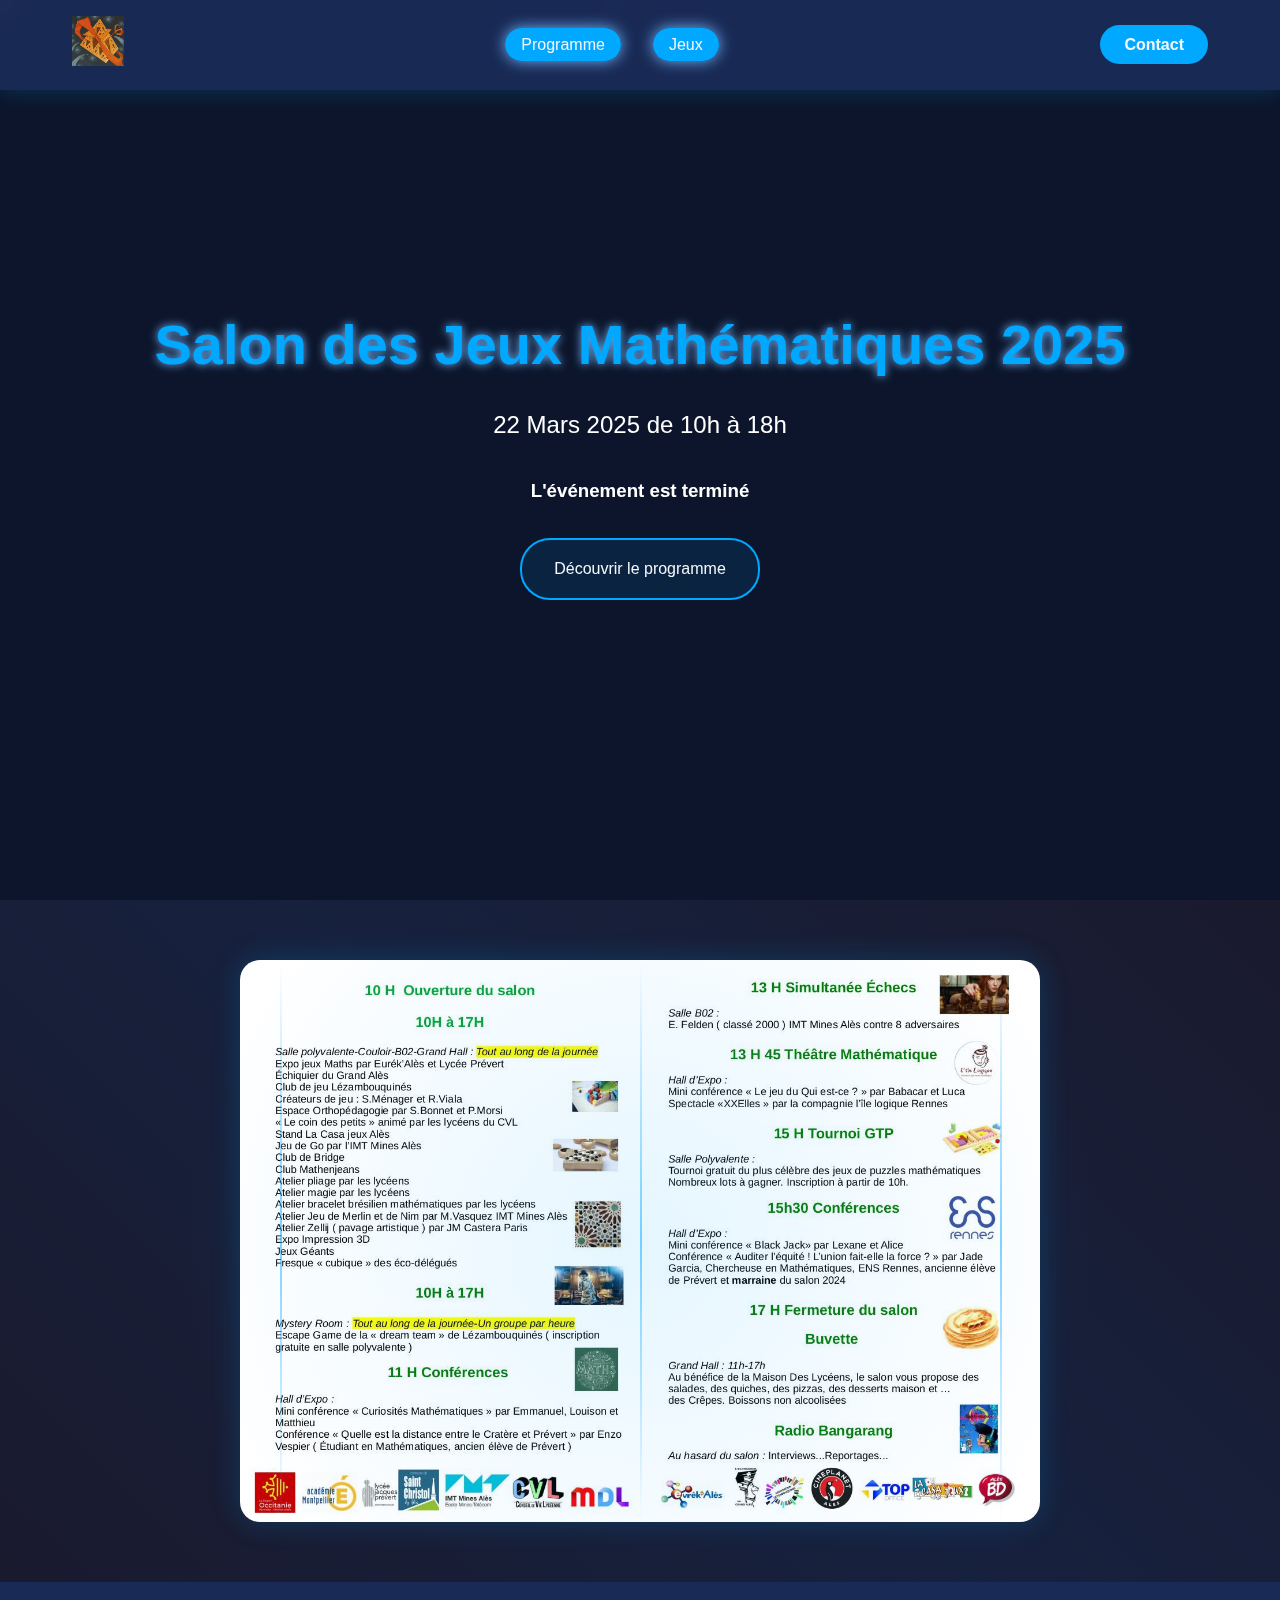
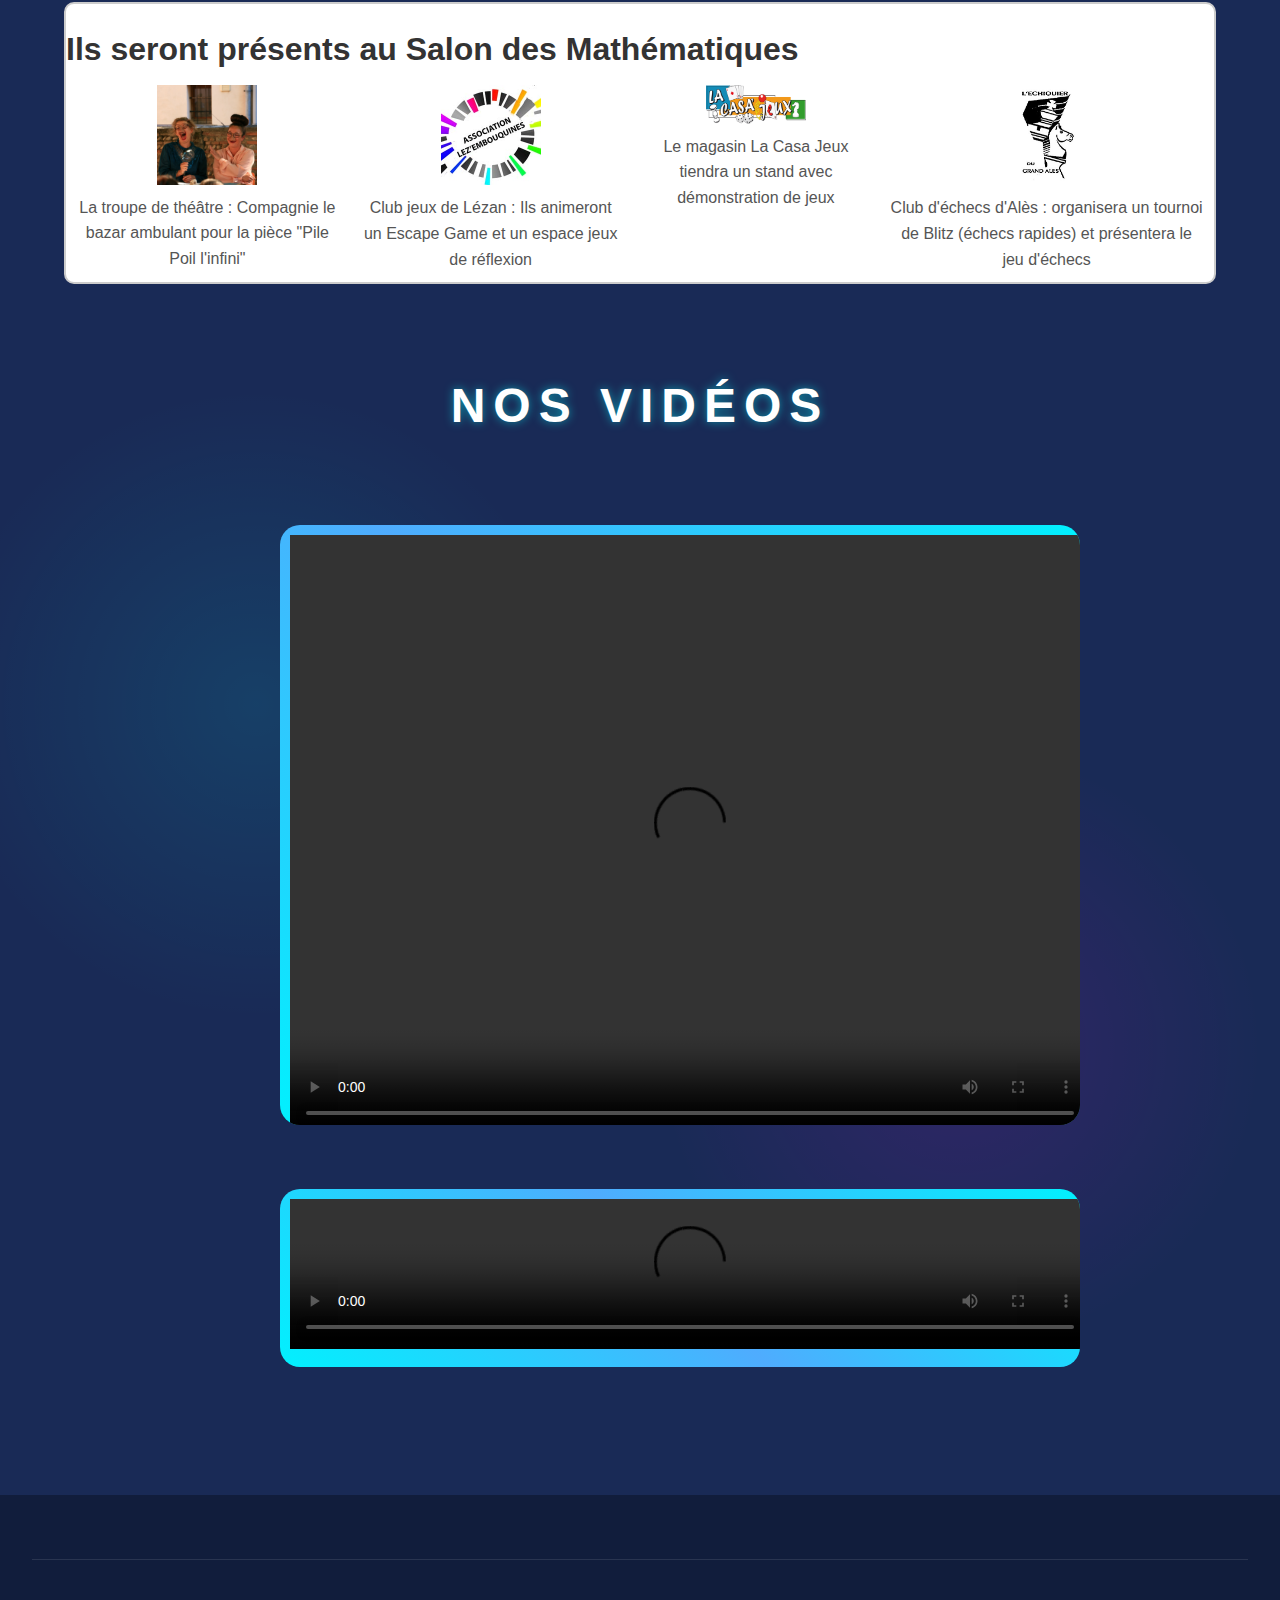
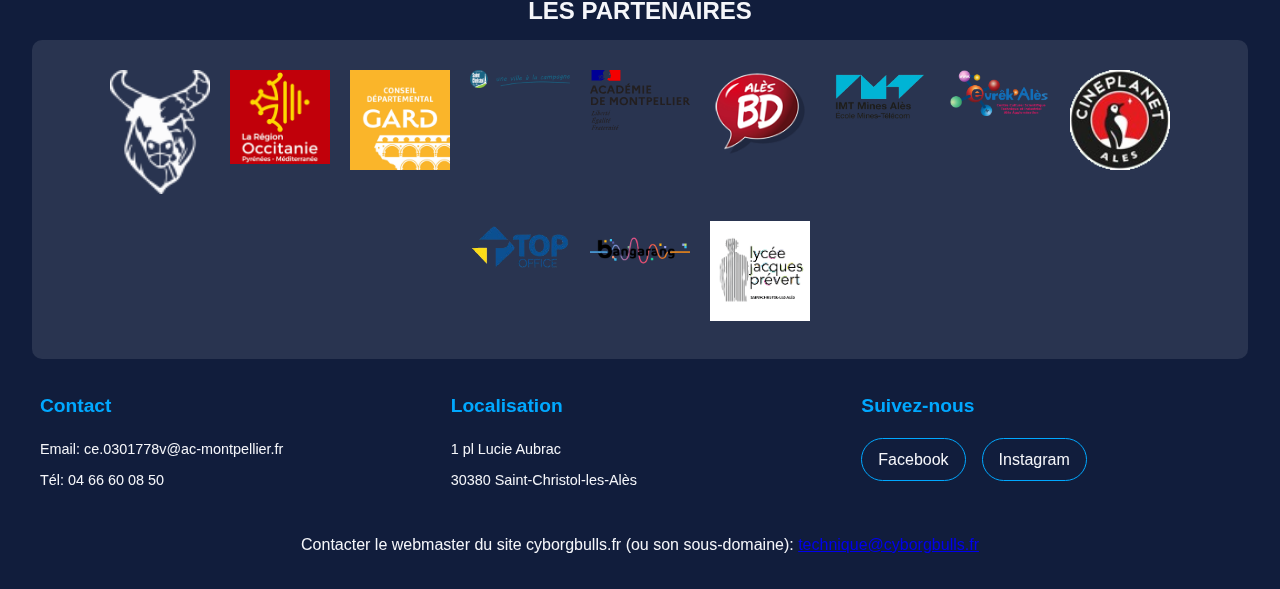
==== commit 9cf0310c: "Update" ====
--- a/index.html
+++ b/index.html
@@ -9,6 +9,21 @@
     <script src="script.js" defer></script>
     <script src="video-script.js" defer></script>
     <script src="countdown.js" defer></script>
+    <link rel="icon" href="./logo_salon.jpeg" type="image/png">
+    <link rel="apple-touch-icon" href="./logo_salon.jpeg">
+    <meta http-equiv="X-UA-Compatible" content="IE=edge">
+    <meta name="author" content="Lycée Polyvalent Jacques Prévert - CYBORGBULLS 9102">
+    <meta name="robots" content="index, follow">
+    <meta name="description" content="Participez au Salon des Jeux Mathématiques 2025 le 22 mars à Saint-Christol-les-Alès ! Venez découvrir des activités ludiques et enrichissantes autour des mathématiques pour tous les âges.">
+    <meta name="keywords" content="Salon des Jeux Mathématiques, mathématiques, jeux, événement, Alès, compétition, échecs, escape game, défis logiques">
+    <meta name="theme-color" content="#4CAF50"><!-- Couleur principale du site -->
+    <meta property="og:title" content="Salon des Jeux Mathématiques 2025">
+    <meta property="og:description" content="Venez découvrir le monde fascinant des mathématiques à travers des jeux et activités ludiques pour toute la famille !">
+    <meta property="og:image" content="copie_affiche.jpg">
+    <meta property="og:url" content="https://prevert-maths.cyborgbulls.fr">
+    <meta property="og:type" content="website">
+
+
 </head>
 <body>
     <nav class="nav-menu">
@@ -184,6 +199,7 @@
             </div>
         </div>
     </div>
+    <p style="text-align: center;"> Contacter le webmaster du site cyborgbulls.fr (ou son sous-domaine): <a href="mailto:technique@cyborgbulls.fr">technique@cyborgbulls.fr</a></p>
 </footer>
     </main>
 </body>
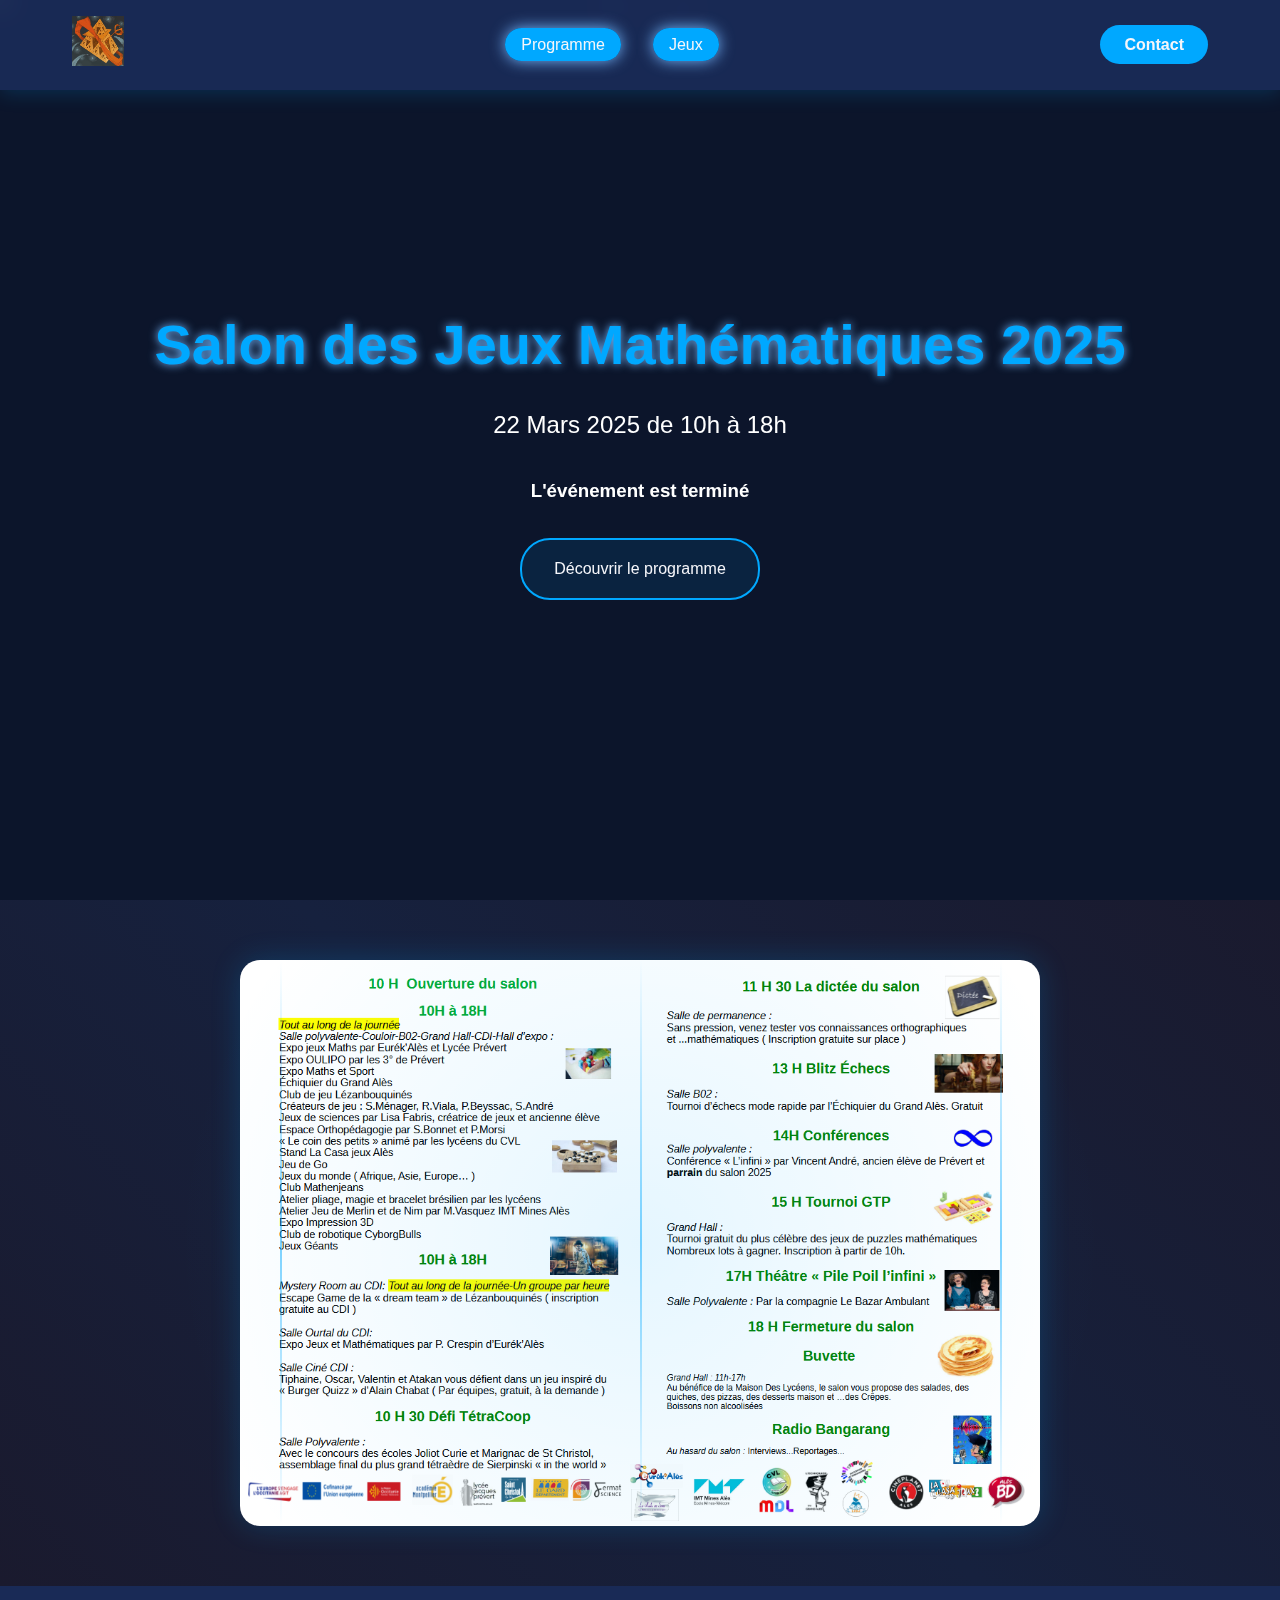
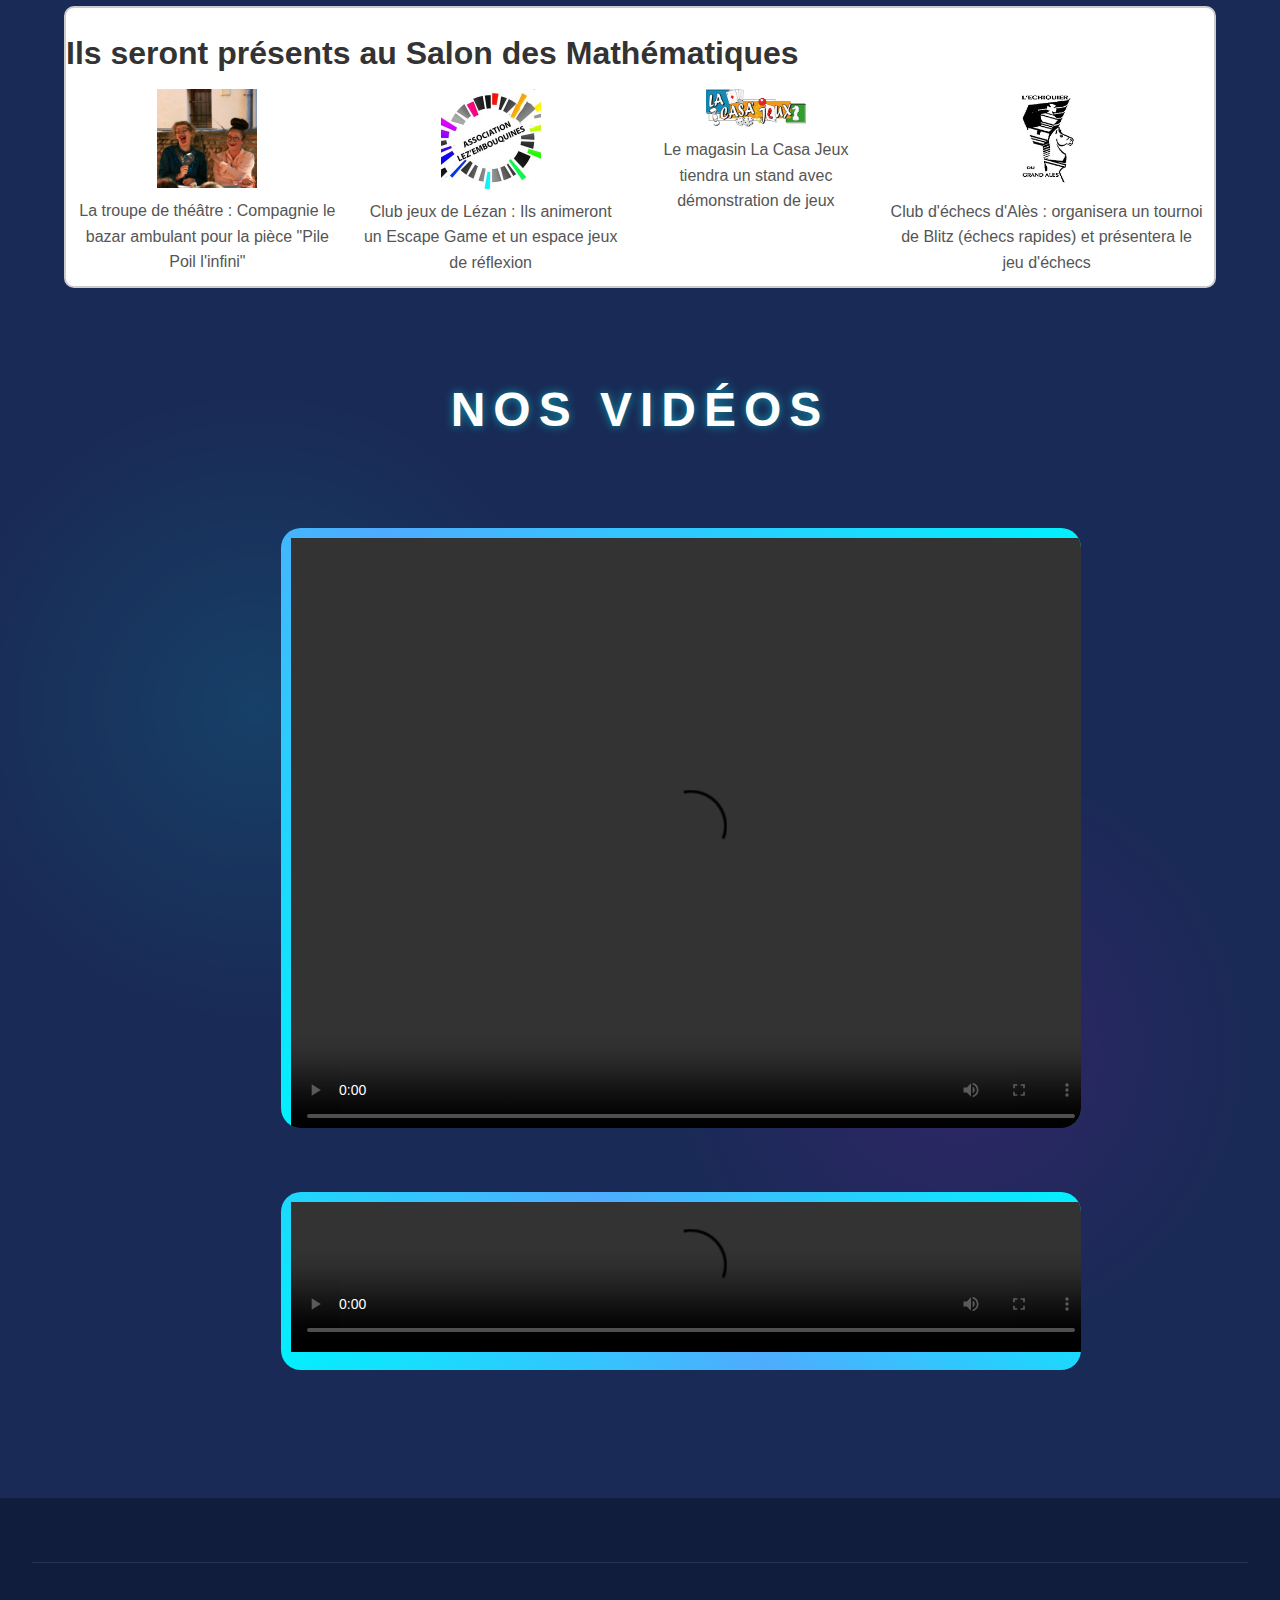
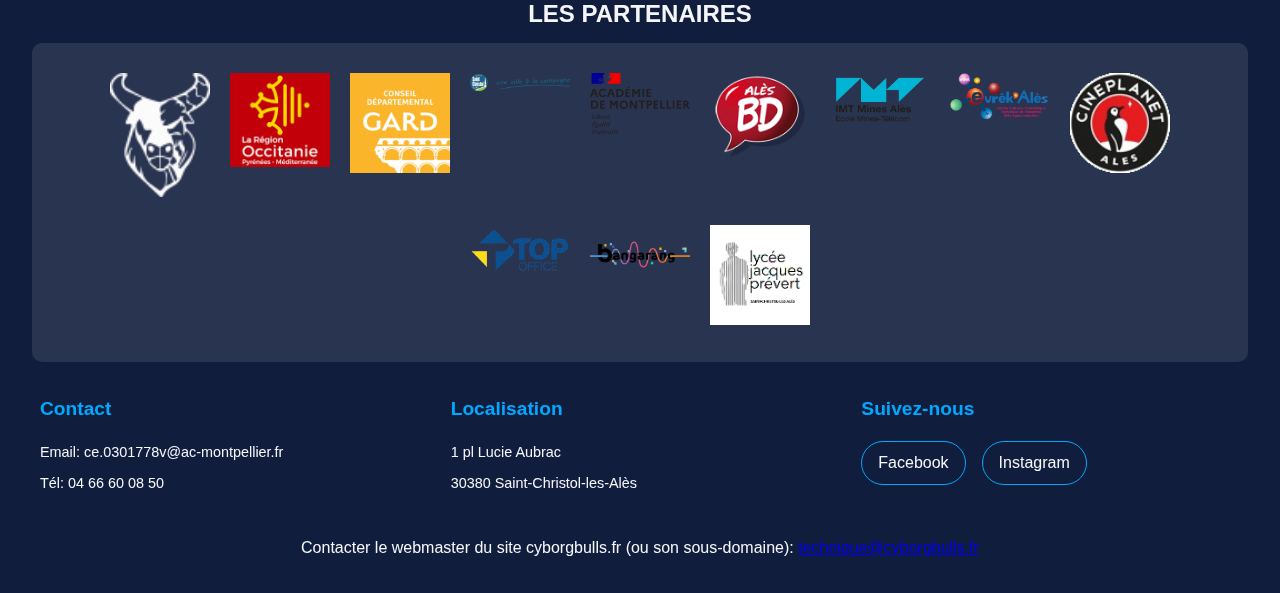
==== commit 9659500d: "setting up to date" ====
--- a/index.html
+++ b/index.html
@@ -79,7 +79,7 @@
         <section id="program" class="program-section">
             <div class="program-container">
                 <div class="glow-effect"></div>
-                <img src="copie_programme.jpg" alt="Programme du salon des jeux mathématiques" class="program-image">
+                <img src="Programme_salon2025v2.png" alt="Programme du salon des jeux mathématiques" class="program-image">
                 <div class="glow-lines">
                     <div class="glow-line"></div>
                     <div class="glow-line"></div>
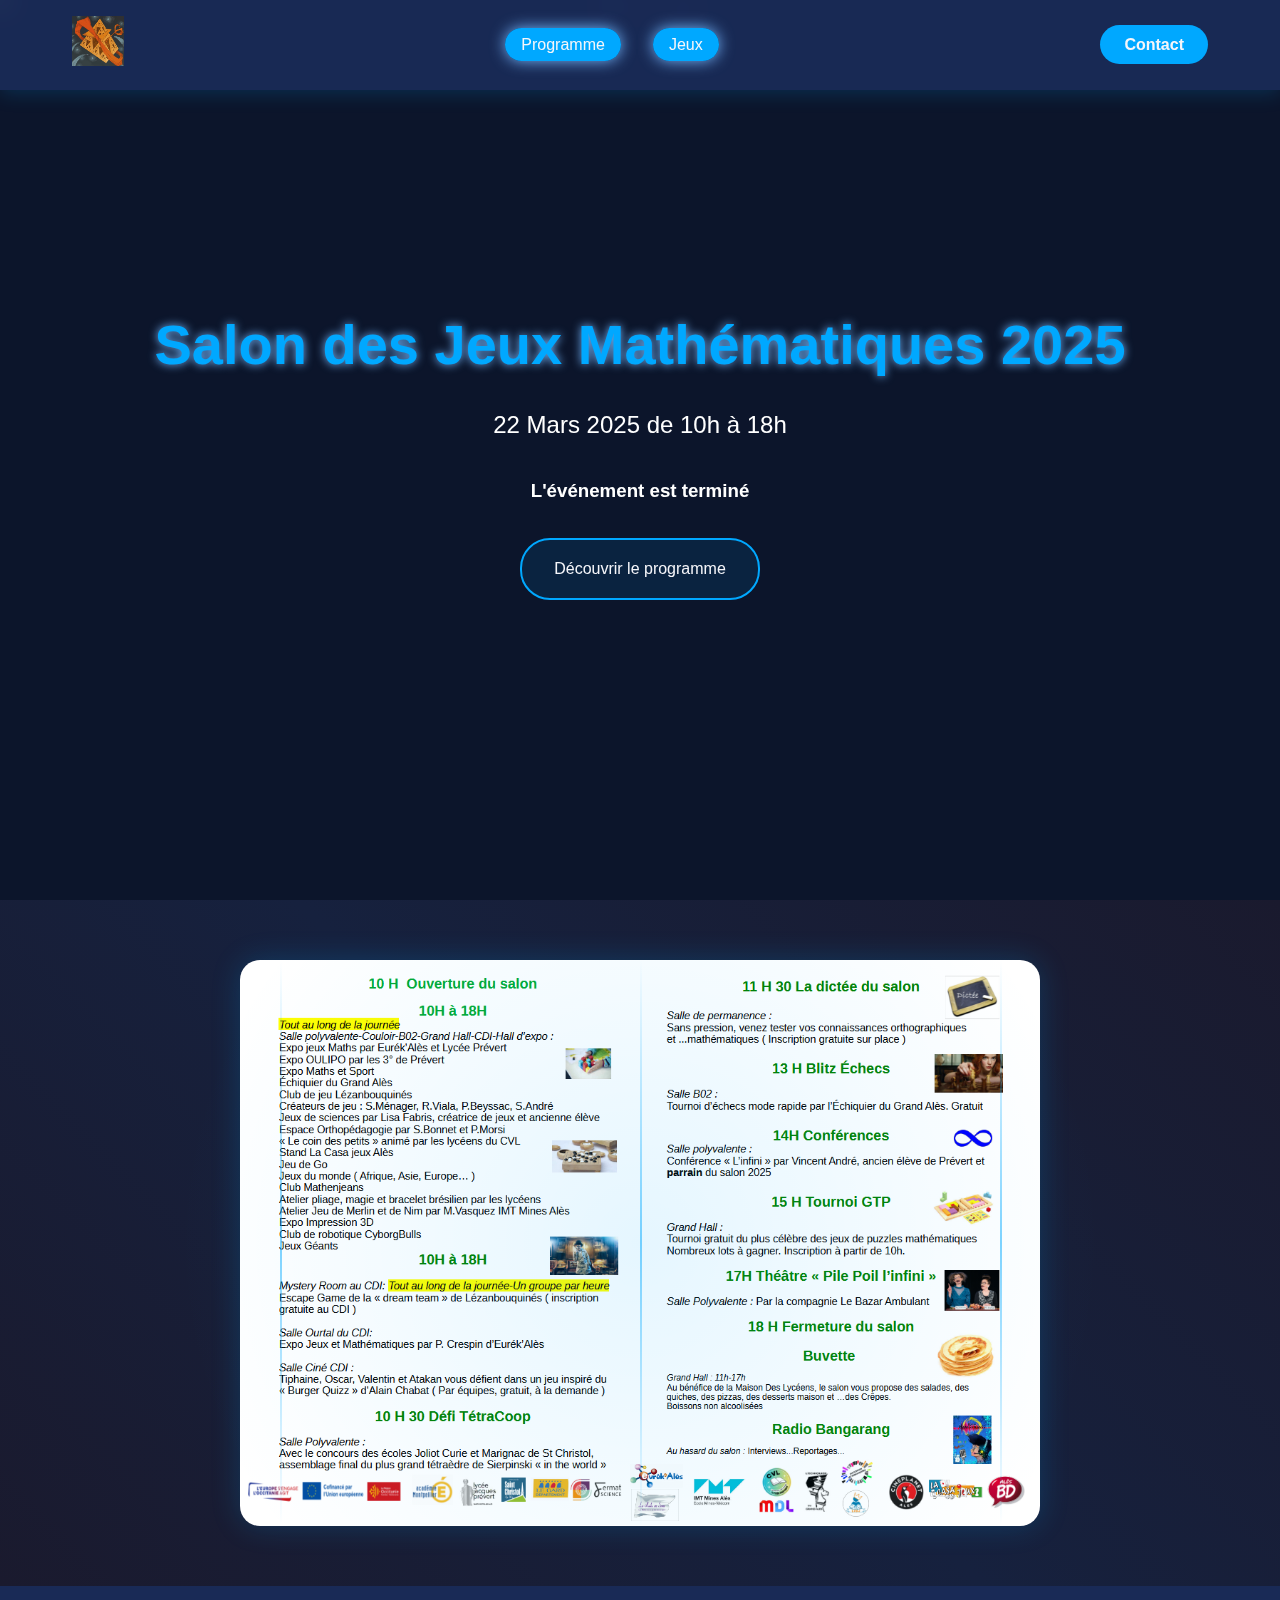
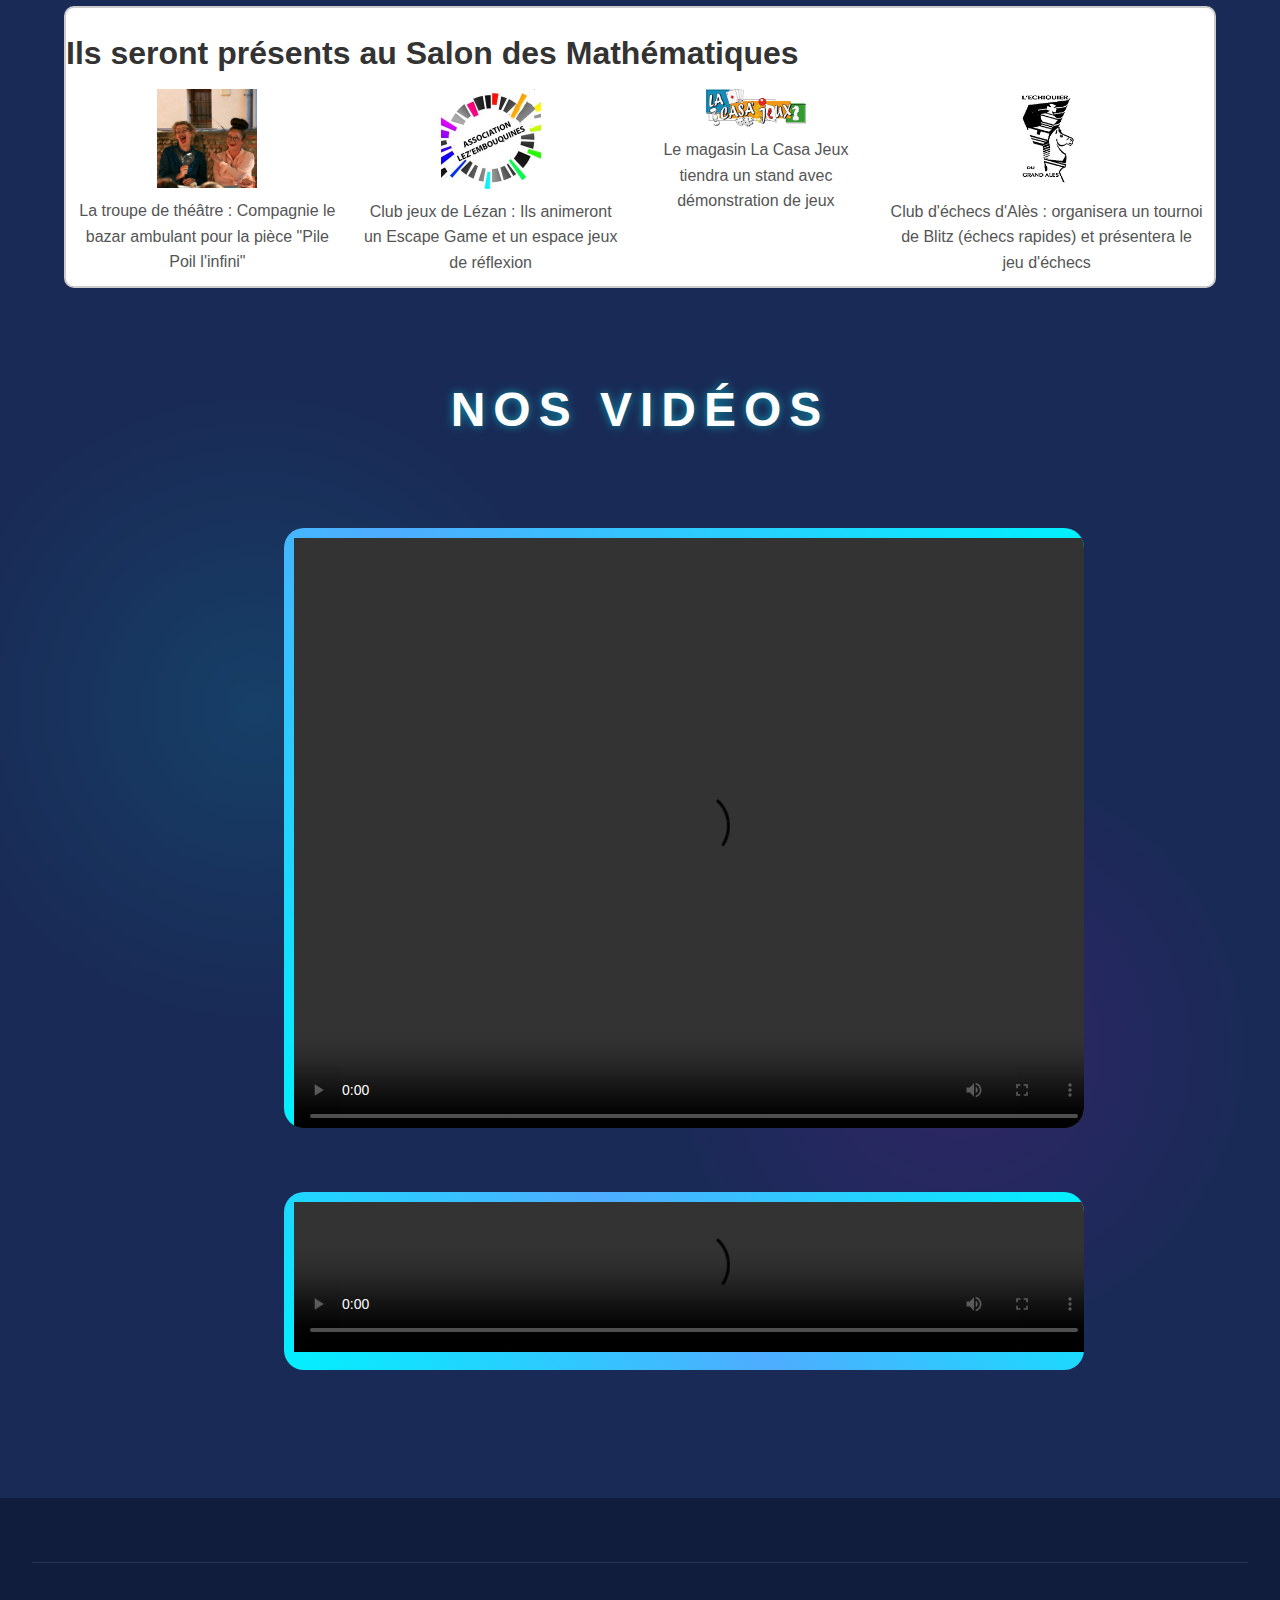
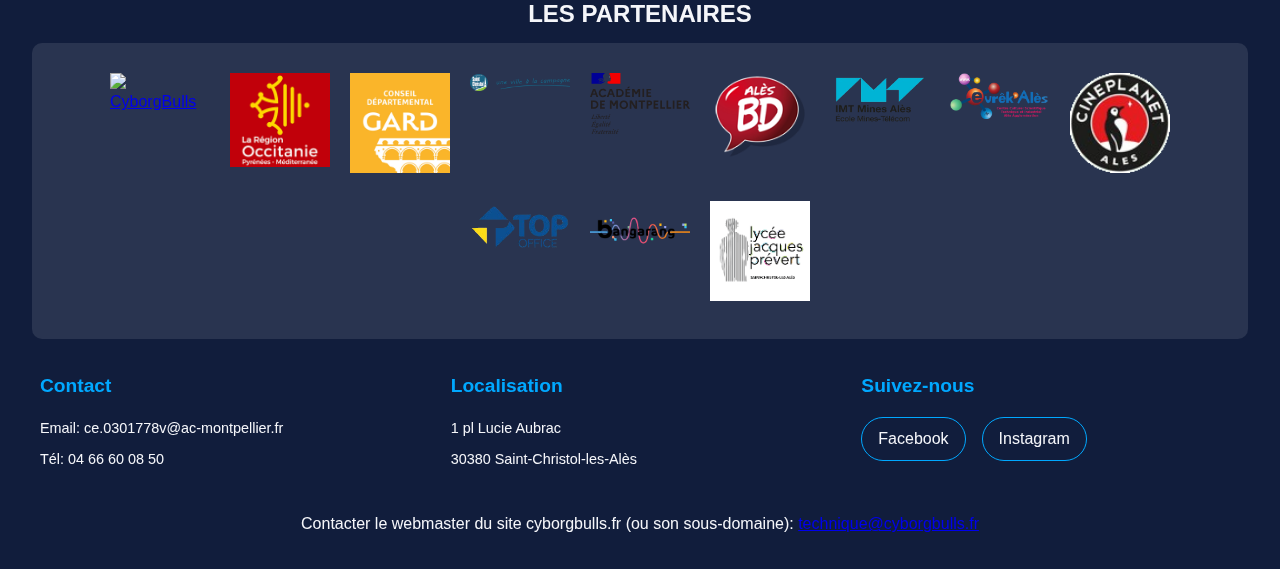
==== commit d57f8bda: "updating the project to convenience with formal logo" ====
--- a/index.html
+++ b/index.html
@@ -144,7 +144,7 @@
     </div>
     <div class="logo-container">
         <a href="https://cyborgbulls.fr" target="_blank">
-            <img src="/logos/logoBtransparent.webp" alt="CyborgBulls">
+            <img src="https://i0.wp.com/cyborgbulls.fr/wp-content/uploads/2024/01/logoBtransparent.png" alt="CyborgBulls">
         </a>
         <a href="https://www.laregion.fr/" target="_blank">
             <img src="logos/occitanie.png" alt="La Région">
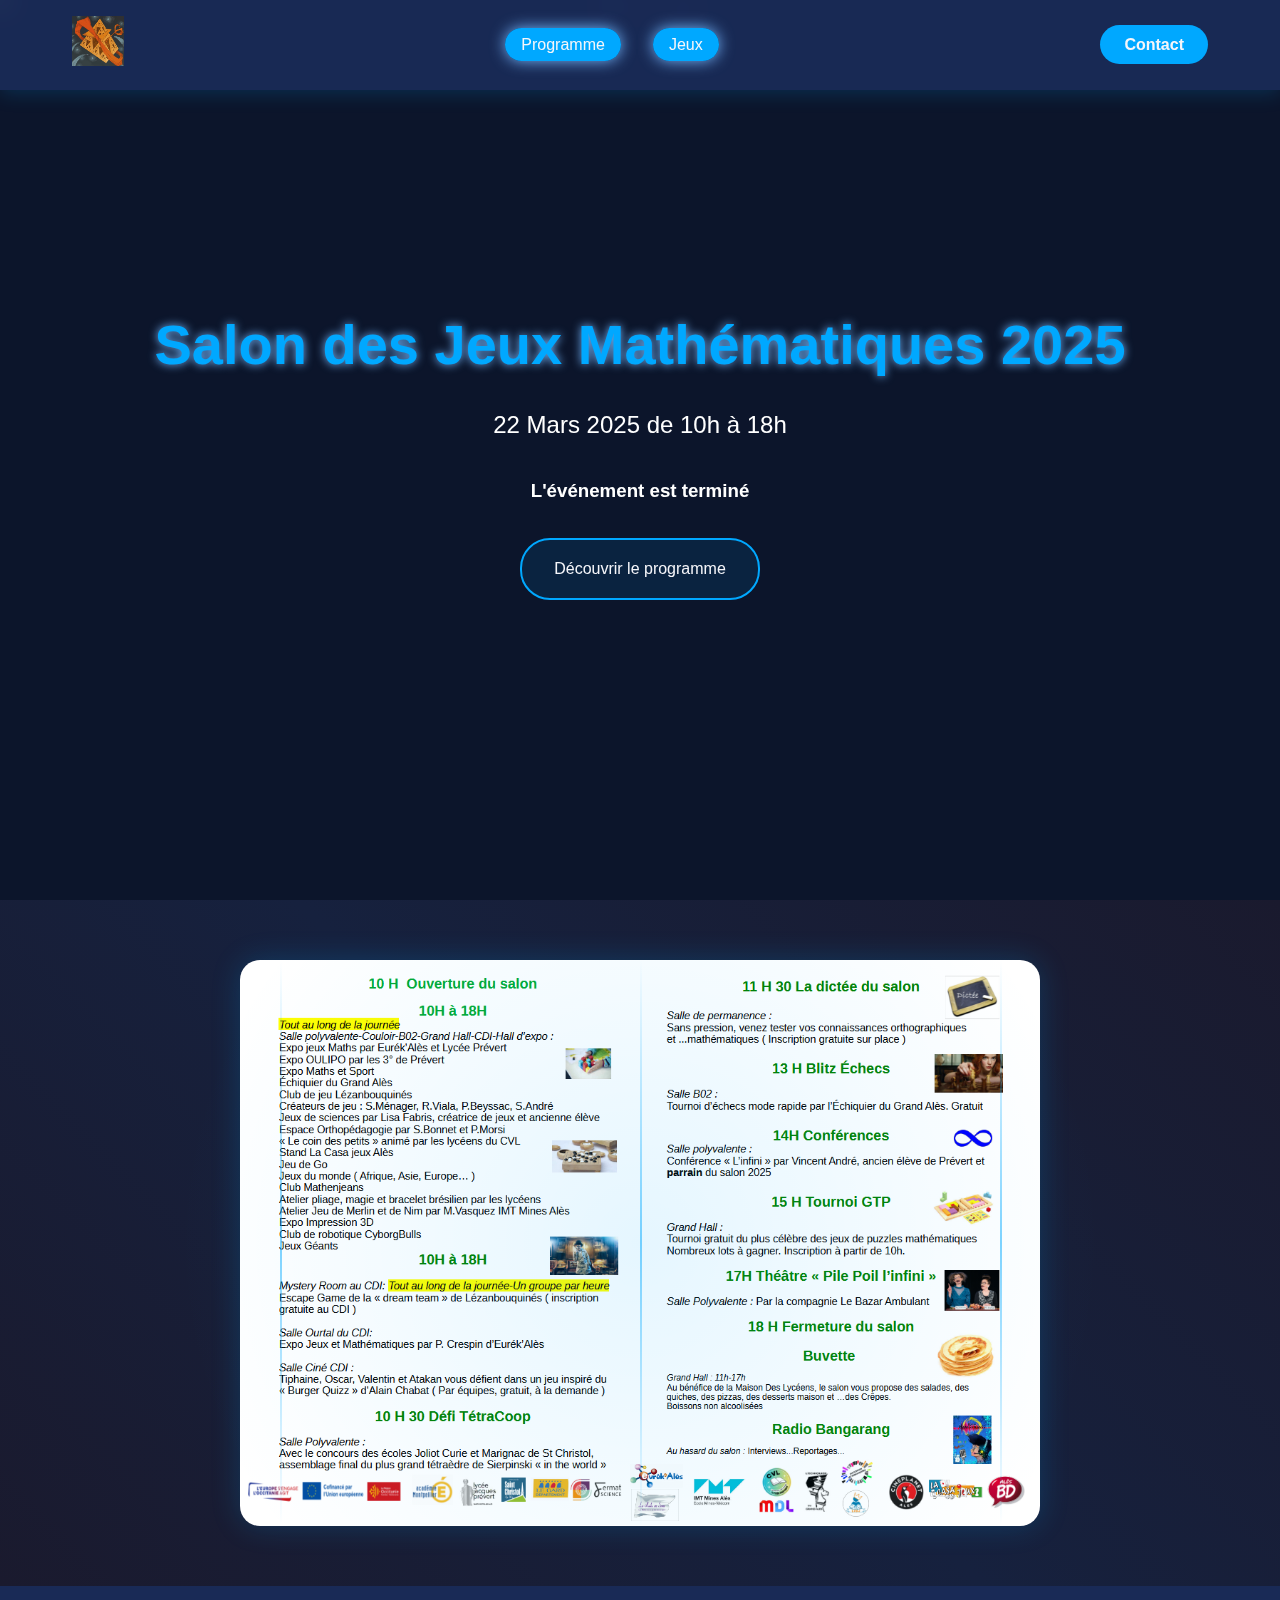
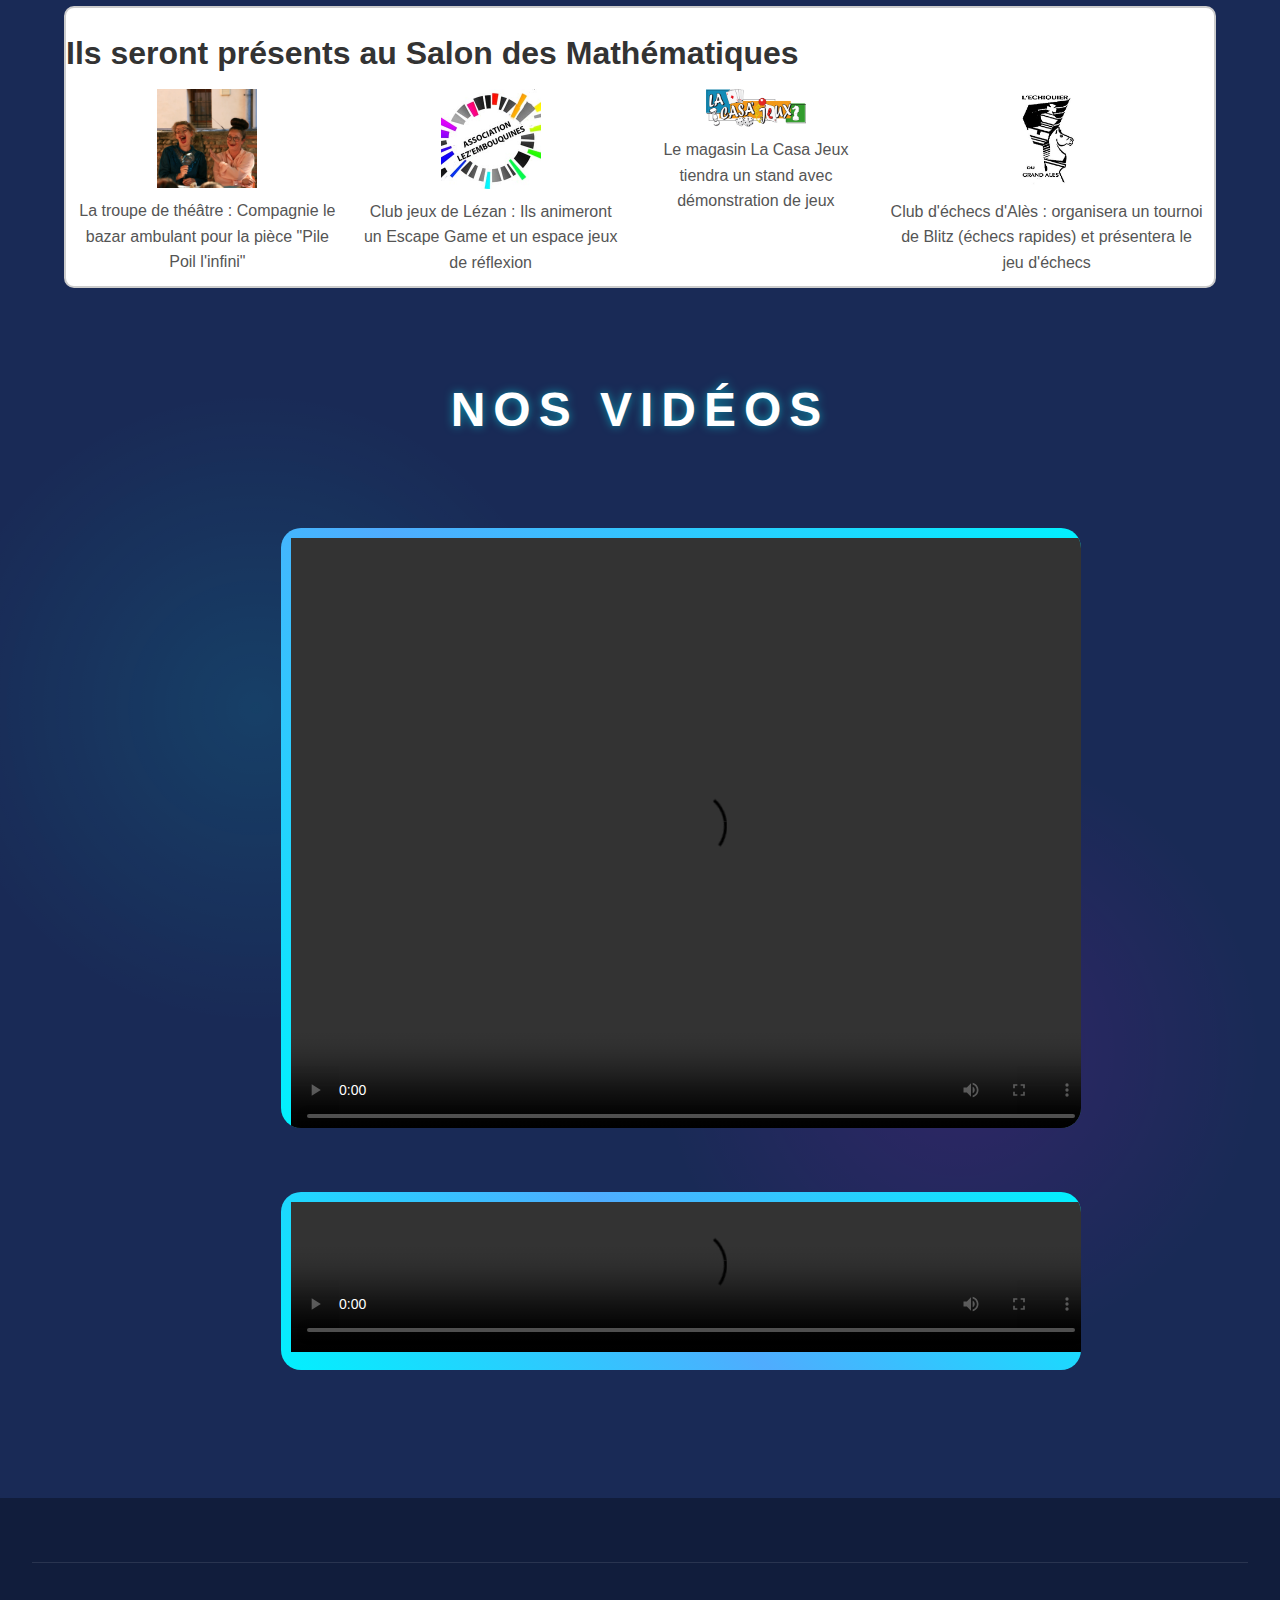
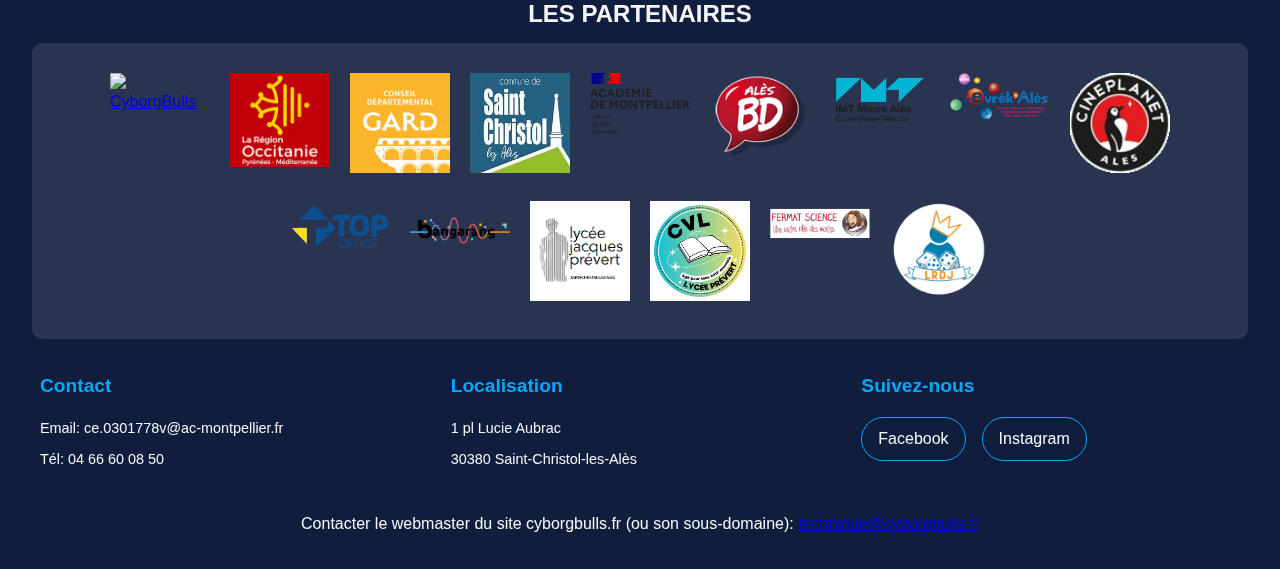
==== commit 8973153c: "Pending changes exported from your codespace" ====
--- a/index.html
+++ b/index.html
@@ -153,7 +153,7 @@
             <img src="logos/le gard.jpg" alt="Le Département">
         </a>
         <a href="https://www.saintchristollezales.fr/" target="_blank">
-            <img src="logos/saint christole.png" alt="Municipalité de St Christol">
+            <img src="logos/st_christol.jpg" alt="Municipalité de St Christol">
         </a>
         <a href="https://www.ac-montpellier.fr/" target="_blank">
             <img src="logos/logo académie montpeliet.svg" alt="Académie Montpellier">
@@ -178,6 +178,15 @@
         </a>
         <a href="https://jacques-prevert.mon-ent-occitanie.fr/" target="_blank">
             <img src="logos/logo jaque prévert.png" alt="Lycée Jacques Prévert">
+        </a>
+        <a href="https://jacques-prevert.mon-ent-occitanie.fr/vie-du-lycee/actualites/logo-cvl-1461053.htm" target="_blank">
+            <img src="logos/cvl.jpeg" alt="Cvl">
+        </a>
+        <a href="https://museefermat.com/" target="_blank">
+            <img class="fermat-logo" src="logos/fermat.png" alt="Fermat-Science">
+        </a>
+        <a href="https://lareinedesjeux.fr/" target="_blank">
+            <img src="logos/la_reine.png" alt="La reine des jeux">
         </a>
     </div>
     <div class="footer-content">
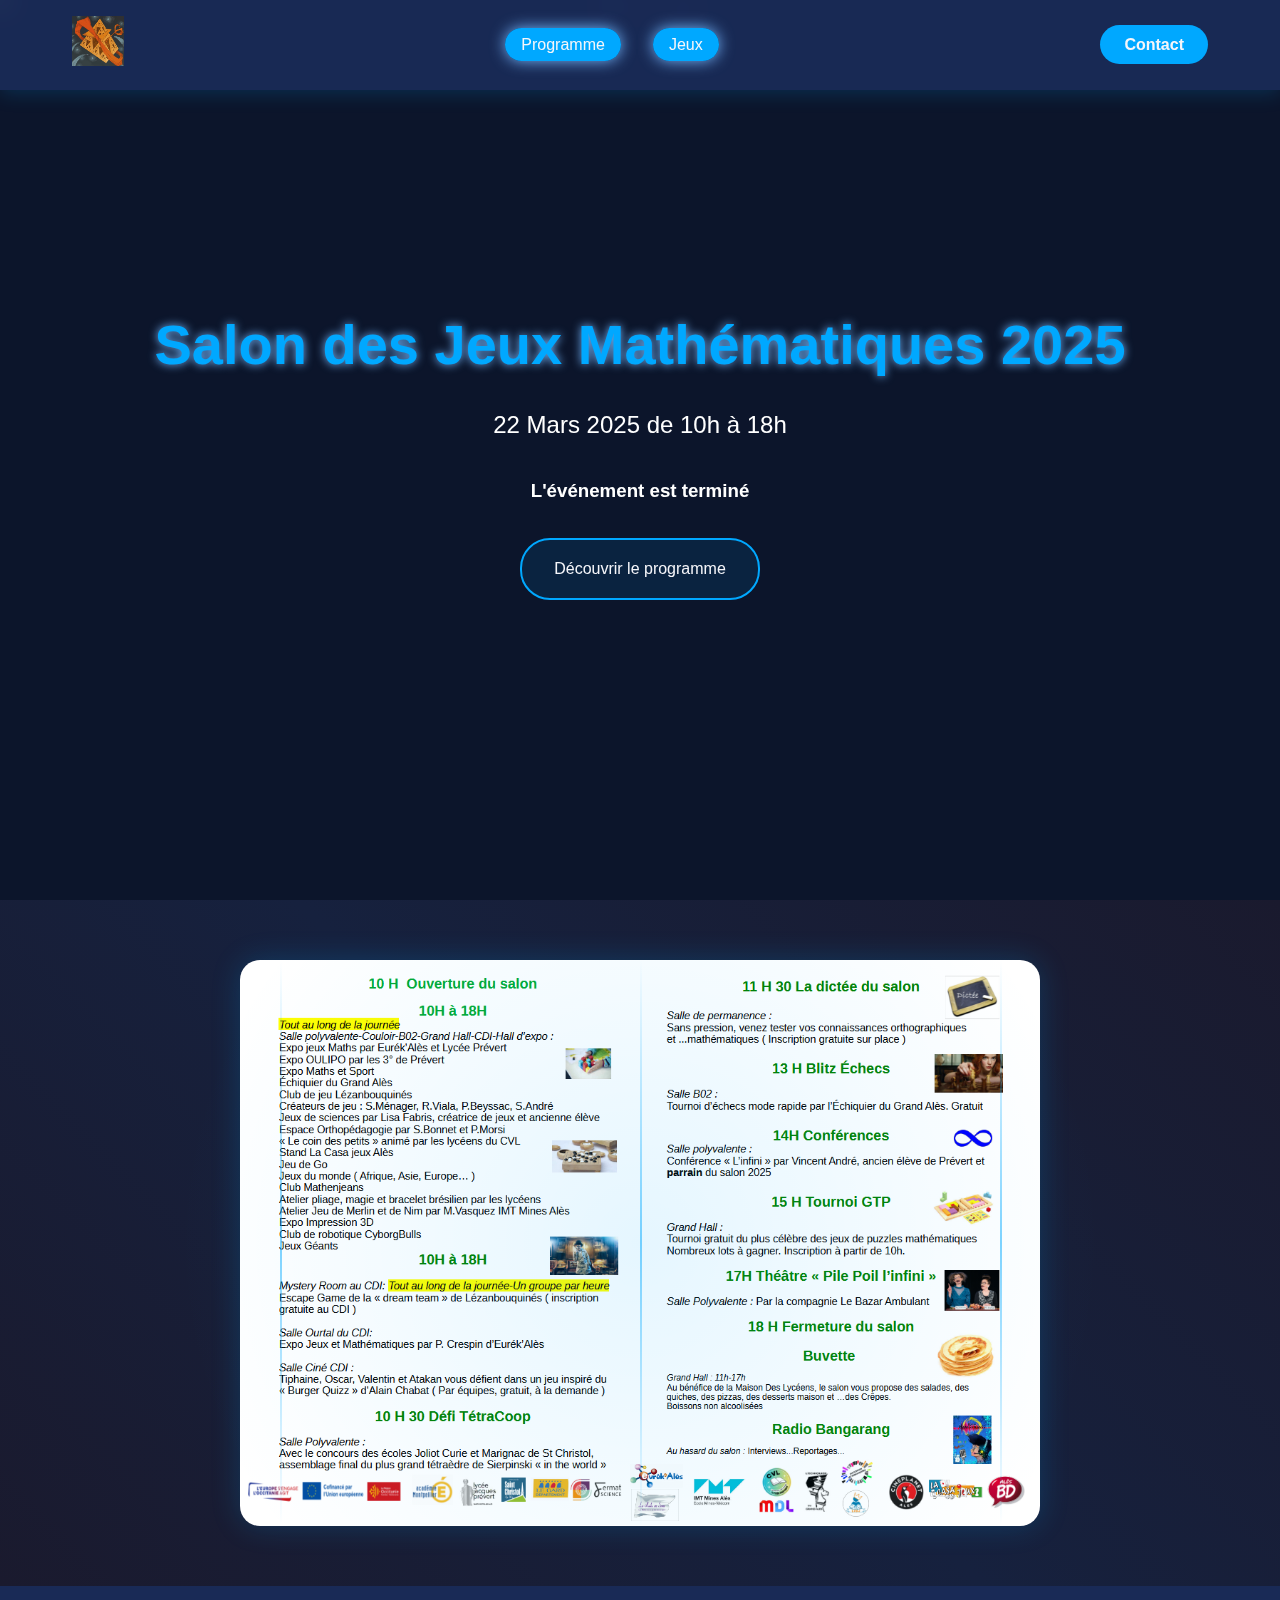
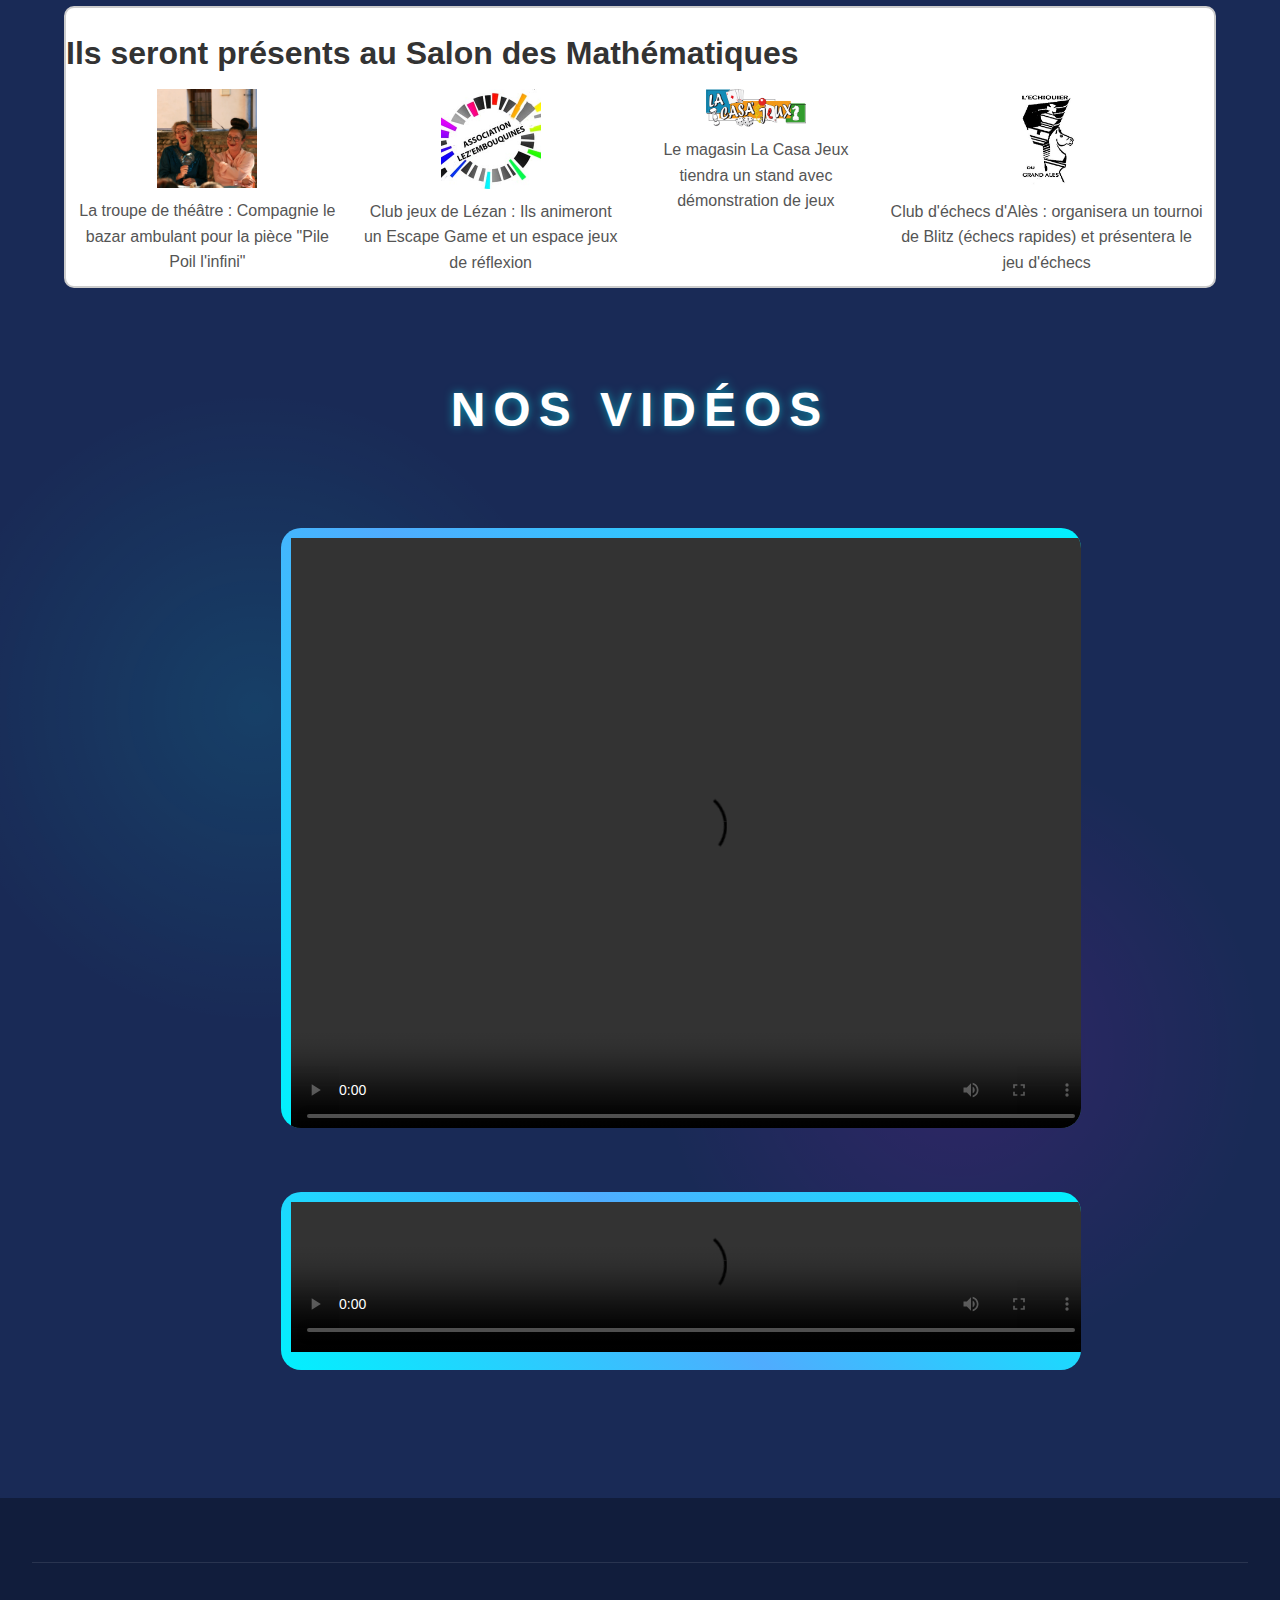
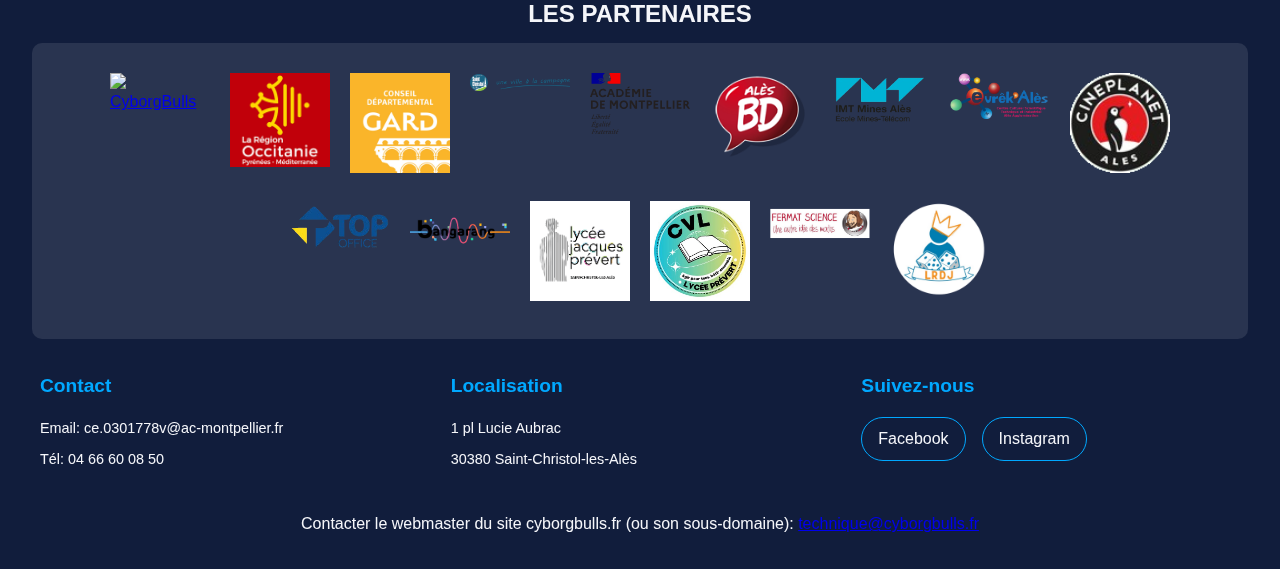
==== commit 131e0c3f: "deployy first" ====
--- a/index.html
+++ b/index.html
@@ -153,7 +153,7 @@
             <img src="logos/le gard.jpg" alt="Le Département">
         </a>
         <a href="https://www.saintchristollezales.fr/" target="_blank">
-            <img src="logos/st_christol.jpg" alt="Municipalité de St Christol">
+            <img src="logos/saint christole.png" alt="Municipalité de St Christol">
         </a>
         <a href="https://www.ac-montpellier.fr/" target="_blank">
             <img src="logos/logo académie montpeliet.svg" alt="Académie Montpellier">
--- a/styles.css
+++ b/styles.css
@@ -1286,4 +1286,39 @@
 .carousel-item p {
     margin-top: 10px;
     color: #555;
+}
+@media (max-width: 768px) {
+    main {
+        padding: 1rem;
+    }
+    
+    .event {
+        padding: 0.5rem;
+    }
+
+    ul li {
+        padding: 0.25rem;
+    }
+}
+
+@media (max-width: 480px) {
+    header {
+        padding: 0.5rem;
+    }
+
+    main {
+        padding: 0.5rem;
+    }
+
+    .event {
+        padding: 0.5rem;
+    }
+
+    .event h2 {
+        font-size: 1.2rem;
+    }
+
+    ul li {
+        padding: 0.25rem;
+    }
 }